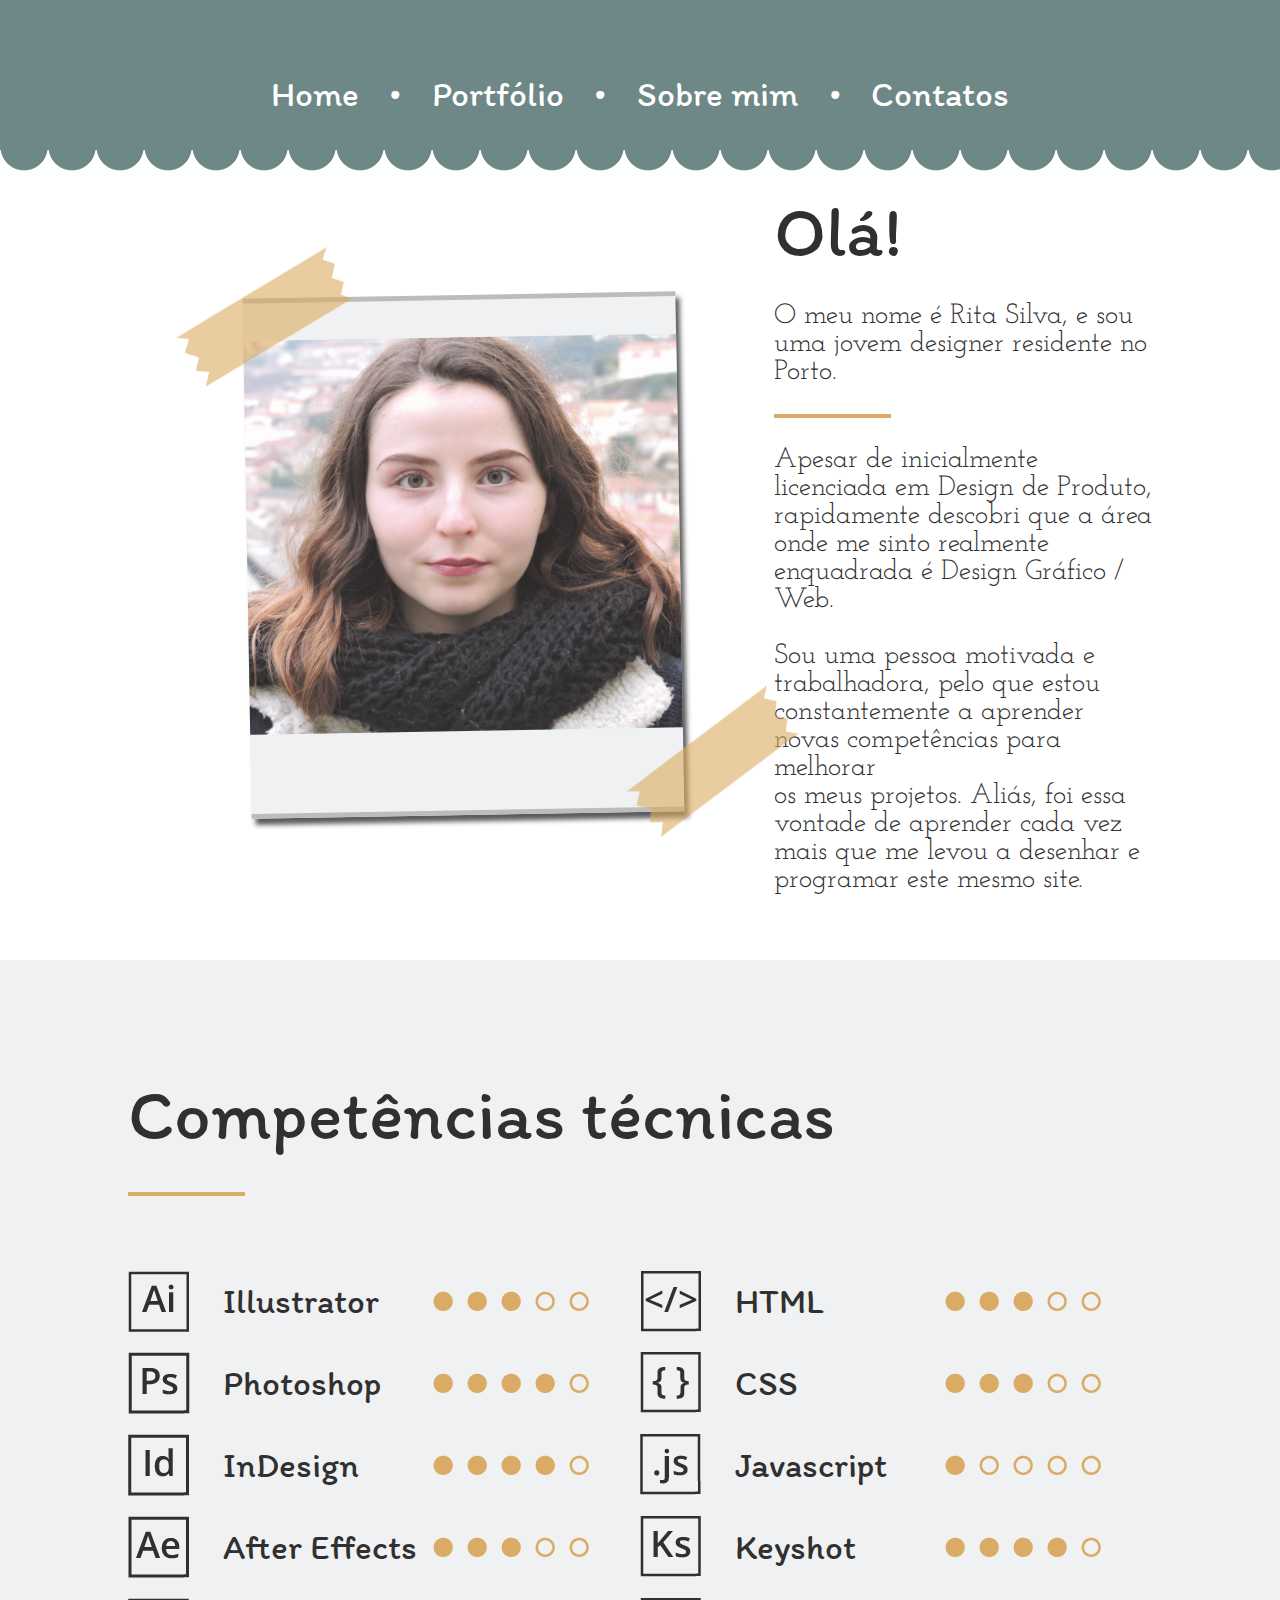
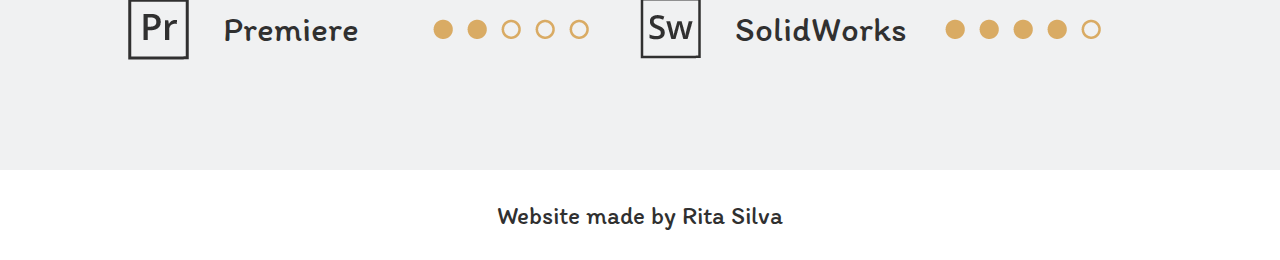
==== about.html @ 4880ac6a "Deploy latest changes" ====
<!DOCTYPE html>
<html>

<head>
	<title>Rita Silva - Sobre mim</title>
	<link rel="stylesheet" type="text/css" href="style.css">
</head>

<body>

	<div class="header">
		<div class="header-wrapper">
			<ul>
				<li><a href="index.html">Home</a></li>
				<li>•</li>
				<li><a href="portfolio.html">Portfólio</a></li>
				<li>•</li>
				<li><a href="about.html">Sobre mim</a></li>
				<li>•</li>
				<li><a href="contacts.html">Contatos</a></li>
			</ul>
		</div>
		<div class="bolas"></div>
	</div>

	<div class="about">
		<div class="about-wrapper">
			<div class="about-group">
				<div class="about-img"><img src="imagens/sobremim-foto.png"></div>
				<div class="about-fita1"><img src="imagens/fita-amarela.png"></div>
				<div class="about-fita2"><img src="imagens/fita-amarela.png"></div>
			</div>
			<div class="about-text">
				<p class="h1">Olá!</p>
				<p>O meu nome é Rita Silva, e sou<br>uma jovem designer residente no Porto.</p>
				<div class="about-sep"></div>
				<p>Apesar de inicialmente licenciada em Design de Produto,<br>rapidamente descobri que a área onde me sinto realmente<br>enquadrada é Design Gráfico / Web.</p>
				<p>Sou uma pessoa motivada e trabalhadora, pelo que estou<br>constantemente a aprender novas competências para melhorar<br>os meus projetos. Aliás, foi essa vontade de aprender cada vez<br>mais que me levou a desenhar e programar este mesmo site.</p>
			</div>
		</div>
	</div>

	<div class="skills">
		<div class="skills-wrapper">
			<p class="h1">Competências técnicas</p>
			<div class="about-sep"></div>
			<div class="skills-grid">
				<div class="individual-grid">
					<img src="imagens/illustrator.png">
					<span>Illustrator</span>
					<img src="imagens/3stars.png">
				</div>
				<div class="individual-grid">
					<img src="imagens/html.png">
					<span>HTML</span>
					<img src="imagens/3stars.png">
				</div>
				<div class="individual-grid">
					<img src="imagens/photoshop.png">
					<span>Photoshop</span>
					<img src="imagens/4stars.png">
				</div>
				<div class="individual-grid">
					<img src="imagens/css.png">
					<span>CSS</span>
					<img src="imagens/3stars.png">
				</div>
				<div class="individual-grid">
					<img src="imagens/indesign.png">
					<span>InDesign</span>
					<img src="imagens/4stars.png">
				</div>
				<div class="individual-grid">
					<img src="imagens/javascript.png">
					<span>Javascript</span>
					<img src="imagens/1star.png">
				</div>
				<div class="individual-grid">
					<img src="imagens/after-effects.png">
					<span>After Effects</span>
					<img src="imagens/3stars.png">
				</div>
				<div class="individual-grid">
					<img src="imagens/keyshot.png">
					<span>Keyshot</span>
					<img src="imagens/4stars.png">
				</div>
				<div class="individual-grid">
					<img src="imagens/premiere.png">
					<span>Premiere</span>
					<img src="imagens/2stars.png">
				</div>
				<div class="individual-grid">
					<img src="imagens/solidworks.png">
					<span>SolidWorks</span>
					<img src="imagens/4stars.png">
				</div>
			</div>
		</div>
	</div>

	<div class="footer footer-about">
		<p>Website made by Rita Silva</p>
	</div>


</body>
</html>
---- style.css ----
@import url('https://fonts.googleapis.com/css2?family=Itim&display=swap');
@import url('https://fonts.googleapis.com/css2?family=Josefin+Slab:wght@400;600;700&display=swap');

body{
	margin: 0;
	padding: 0;
}


/* nav bar*/

div.header{
	box-sizing: border-box;
	margin: 0;
	padding: 0;
	height: 150px;
	/*background-color: lightyellow;*/
	background-color: #6D8886;
	position: sticky;
	top: 0;
	z-index: 1;
}

.header-wrapper{
	box-sizing: border-box;
	margin: 0 auto;
	padding: 0;
	width: 58%;
	height: 100%;
}


.header ul{
	padding: 0;
	margin: 0;
	display: flex;
  	justify-content: space-between;
  	position: relative;
  	top: 73px;

}

.header ul li{
	display: block;
	font-family: 'Itim', cursive;
	color: white;
	font-size: 35px;
}

.header a:link {
	padding: 2px;
	cursor: pointer;
	text-decoration: none;
	color: white;
}

.header a:visited {
	color: white;
}

.header a:hover {
	text-decoration: underline;
	color: white;
}

div.bolas{
	background: url(imagens/bolas.png) repeat;
	height: 48px;
	position: relative;
	top: -27px;
	z-index: 1;
}


/*introdução*/

.intro{
	box-sizing: border-box;
	height: 90vh;
	background-color: #F0F1F2;
}

.etiquetas-wrapper{
	box-sizing: border-box;
	height: 100vh;
	width: 58%;
	position: absolute;
	left: 21%;
}

.etiquetas-wrapper h1{
	font-family: 'Itim', cursive;
	font-weight: normal;
	font-size: 72px;
	color: #303030;
	margin-top: 0;
	margin-bottom: 1px;
}

#container{
	position: relative;
	top: -7vh;
	height: 407px;
	width: 200px;
}

#animate{
	position: absolute;
}

.intro-wrapper{
	box-sizing: border-box;
	padding: 0;
	width: 58%;
	text-align: left;
	position: absolute;
	top: 35vh;
}



/*.intro-wrapper{
	box-sizing: border-box;
	padding: 0;
	width: 58%;
	text-align: left;
	position: absolute;
	top: 30vh;
}*/



/*.intro-wrapper h1{
	font-family: 'Itim', cursive;
	font-weight: normal;
	font-size: 72px;
	color: #303030;
	margin-top: 0;
	margin-bottom: 1px;
}*/

.intro-wrapper p{
	font-family: 'Itim', cursive;
	font-size: 30px;
	color: #303030;
}

.intro-wrapper button{
	display: block;
	font-family: 'Itim', cursive;
	font-weight: normal;
	font-size: 35px;
	color: white;
	background-color: #DBAB61;
	border: none;
	border-radius: 35px;
	padding: 13px 18px;
	margin-top: 70px;
}

#etiqueta1{
	position: absolute;
	right: 49.5%;
	top: -6vh;
	transform: scale(0.8,0.8);

}

#etiqueta2{
	position: absolute;
	right: 38%;
	top: -15.5vh;
	transform: scale(0.8,0.8);
}

#etiqueta3{
	position: absolute;
	right: 18.8%;
	top: -10.5vh;
	transform: scale(0.8,0.8);
}

#etiqueta4{
	position: absolute;
	right: 17%;
	top: -10vh;
	transform: scale(0.8,0.8);
}

#etiqueta5{
	position: absolute;
	right: -0.5%;
	top: -10.5vh;
	transform: scale(0.8,0.8);
}

#etiqueta6{
	position: absolute;
	right: -3.2%;
	top: 14.5vh;
	transform: scale(0.8,0.8);
}


/*categorias*/

.index-categorias{
	height: 75vh;
	background-color: white;
	/*background-image: url("imagens/papel.png")*/
}

.posts{
	display: flex;
    justify-content: center;
    align-items: center;
    margin-top: 170px;
    margin-bottom: 65px;
}

.post1, .post3{
	box-sizing: border-box;
	background-color: #F0F1F2;
	width: 440px; 
	height: 430px;
	border-top: 6px solid #BCBCBC;
	border-bottom: 6px solid #BCBCBC;
	box-shadow: 5px 8px 6px rgba(0, 0, 0, 0.65);
}

.post1{
	transform: rotate(-1deg) scale(0.85);
}

.post3{
	transform: rotate(1deg) scale(0.85);
}

.post2{
	box-sizing: border-box;
	background-color: #F0F1F2;
	margin-left: -15px;
	margin-right: -15px;
	width: 503px; 
	height: 482px;
	border-top: 6px solid #BCBCBC;
	border-bottom: 6px solid #BCBCBC;
	box-shadow: 5px 8px 6px rgba(0, 0, 0, 0.65);
	transform: scale(0.85);
}

.post-img{
	display: flex;
	justify-content: center;
	margin-top: 52px;
	height: 307px;
	opacity: 85%;
}

.post-img-alt{
	display: flex;
	justify-content: center;
	margin-top: 52px;
	height: 361px;
	opacity: 100%;
}

.post-img img{
	object-fit: contain;
}

.post-img-alt img{
	object-fit: contain;
}

.posts-categorias{
	font-family: 'Itim', cursive;
	font-size: 40px;
	color: #666666;
	display: flex;
	justify-content: center;
	margin-top: 10px;
}

.posts-categorias-alt{
	font-family: 'Itim', cursive;
	font-size: 43px;
	color: #666666;
	display: flex;
	justify-content: center;
	margin-top: 10px;
}

.post1-fita{
	margin-left: 25%;
	margin-bottom: -79px;
	opacity: 60%;
	transform: translateY(-42px);
}

.post2-fita{
	margin-left: 30%;
	margin-bottom: -88px;
	opacity: 50%;
	transform: translateY(-50px);
}

.post3-fita{
	margin-left: 25%;
	margin-bottom: -88px;
	opacity: 60%;
	transform: translateY(-50px);
}


.p-categorias{
	font-family: 'Itim', cursive;
	font-size: 30px;
	color: #303030;
	display: flex;
    justify-content: center;
}

.p-link{
	color: #DBAB61;

}

.footer{
	background-color: #F0F1F2;

}

.footer p{
	font-family: 'Itim', cursive;
	font-size: 25px;
	color: #303030;
	display: flex;
    justify-content: center;
    padding: 30px;
    margin: 0;
}



/*ABOUT PAGE */

.about{
	height: 90vh;
	display: flex;
	justify-content: center;
}

.about-wrapper{
	box-sizing: border-box;
	width: 80%;
	display: flex;
	align-items: center;
}

.about-group{
	box-sizing: border-box;
	background-color: #F0F1F2;
	width: 620px; 
	height: 650px;
	border-top: 6px solid #BCBCBC;
	border-bottom: 6px solid #BCBCBC;
	box-shadow: 5px 8px 6px rgba(0, 0, 0, 0.65);
	margin-right: 40px;
	margin-left: 65px;
	transform: rotate(-1deg) scale(0.8);
}

.about-img{
	display: flex;
	justify-content: center;
	margin-top: 47px;
	height: 492px;
	opacity: 85%;
}

.about-img img{
	object-fit: contain;
}

.about-text{
	color: #303030;
}

.about-text p{
	font-family: 'Josefin Slab', serif;
	font-size: 28px;
}

.about-text .h1{
	font-family: 'Itim', cursive;
	font-size: 72px;
	margin: 0;
}

.about-fita1{
	opacity: 60%;
	transform: translateX(-102px) translateY(-638px) rotate(-30deg);
}

.about-fita2{
	opacity: 60%;
	transform: translateX(439px) translateY(-163px) rotate(-36deg);
}

.about-sep{
	width: 117px;
	height: 4px;
	background-color: #DAAB62;
}

.skills .about-sep{
	margin-top: 35px;
	margin-bottom: 75px;
}

.skills{
	height: 90vh;
	background-color: #F0F1F2;
	display: flex;
	justify-content: center;
	align-items: center;
	font-family: 'Itim', cursive;
	font-size: 35px;
	color: #303030;
}

.skills-wrapper{
	box-sizing: border-box;
	width: 80%;
}

.h1{
	font-family: 'Itim', cursive;
	font-size: 72px;
	margin: 0;
}

.skills-grid{
	display: grid;
	grid-template-columns: auto auto;
	grid-row-gap: 20px ;
}

.individual-grid{
	display: grid;
	grid-template-columns: 80px 195px 156px;
	align-items: center;
	grid-column-gap: 15px;
}

.footer-about{
	background-color: white;
}




/* PORTFOLIO PAGE*/

.description{
	height: 50vh;
	display: flex;
	align-items: center;
	justify-content: center;
}

.description-wrapper{
	box-sizing: border-box;
	width: 80%;
	text-align: center;
}

.description-wrapper .about-sep{
	margin: 0 auto;
}

.projects{
	display: flex;
	justify-content: center;
	align-items: center;
}

.projects-wrapper{
	box-sizing: border-box;
	width: 58%;
	margin-bottom: 80px;
}

.projects-grid{
	display: grid;
	grid-template-columns: auto auto auto;
	grid-row-gap: 20px ;
	grid-column-gap: 20px;
}


/* POPUP */

.popup-group{
	position: sticky;
	bottom: 0;
	z-index: 2;
	height: 100vh;
}

.popup{
	display: flex;
	position: sticky;
	width: 100%;
	z-index: 2;
	background-color: rgba(0,0,0,.7);
	height: 100vh;
	justify-content: center;
	align-items: center;
}

.popup .content{
	position: absolute;
	top: 0;
	width: 80%;
	background-color: white;
	margin-top: 4%;
	margin-bottom: 4%;
	overflow: auto;
}

.projeto img{
	width: 100%;
}

.projeto p{
	text-align: center;
	font-family: 'Josefin Slab', serif;
	font-size: 20px;
	color: #303030;
	margin: 50px;
}

.projeto .video{
	display: flex;
	justify-content: center;
	align-items: center;
	margin: 50px;
}



/* CONTACTS PAGE */

.contacts-group{
	height: 61vh;
	background-color: white;
	/*background-image: url("imagens/papel.png")*/
}

.contacts{
	display: flex;
    justify-content: center;
    align-items: center;
    margin-top: 138px;
    margin-bottom: 65px;
}

.contact1, .contact3{
	box-sizing: border-box;
	background-color: #F0F1F2;
	width: 440px; 
	height: 430px;
	border-top: 6px solid #BCBCBC;
	border-bottom: 6px solid #BCBCBC;
	box-shadow: 5px 8px 6px rgba(0, 0, 0, 0.65);
	background-image: url("imagens/note.png");
}

.contact1{
	transform: rotate(-1deg) scale(0.85);
}

.contact3{
	transform: rotate(1deg) scale(0.85);
}

.contact2{
	box-sizing: border-box;
	background-color: #F0F1F2;
	margin-left: -15px;
	margin-right: -15px;
	width: 503px; 
	height: 482px;
	border-top: 6px solid #BCBCBC;
	border-bottom: 6px solid #BCBCBC;
	box-shadow: 5px 8px 6px rgba(0, 0, 0, 0.65);
	transform: scale(0.85);
	background-image: url("imagens/note.png");
}

.contacts-header{
	font-family: 'Itim', cursive;
	font-size: 40px;
	color: #666666;
	display: flex;
	justify-content: center;
	margin-top: 99px;
	margin-left: 20px;
}

.contacts-text{
	font-family: 'Josefin Slab', serif;
	font-size: 35px;
	color: #666666;
	display: flex;
	justify-content: center;
	margin-top: 66px;
	text-align: center;
	margin-left: 20px;
}

/*.contacts-header-alt{
	font-family: 'Itim', cursive;
	font-size: 43px;
	color: #666666;
	display: flex;
	justify-content: center;
	margin-top: 10px;
}*/

.contact1-fita{
	margin-left: 25%;
	margin-bottom: -87px;
	opacity: 60%;
	transform: translateY(-42px);
}

.contact2-fita{
	margin-left: 30%;
	margin-bottom: -88px;
	opacity: 50%;
	transform: translateY(-50px);
}

.contact3-fita{
	margin-left: 25%;
	margin-bottom: -88px;
	opacity: 60%;
	transform: translateY(-50px);
}



/* SCROLLING */

.stop-scrolling{
	/*height: 100%;*/
	overflow: hidden;
}

.start-scrolling{
	overflow: auto;
}






a:link{
	text-decoration: none;
}

a:hover{
	text-decoration: underline;
}

button:focus{
	outline: 0;
	/*background-color: #6D8886;*/
}

button:hover{
	background-color: #6D8886;
}
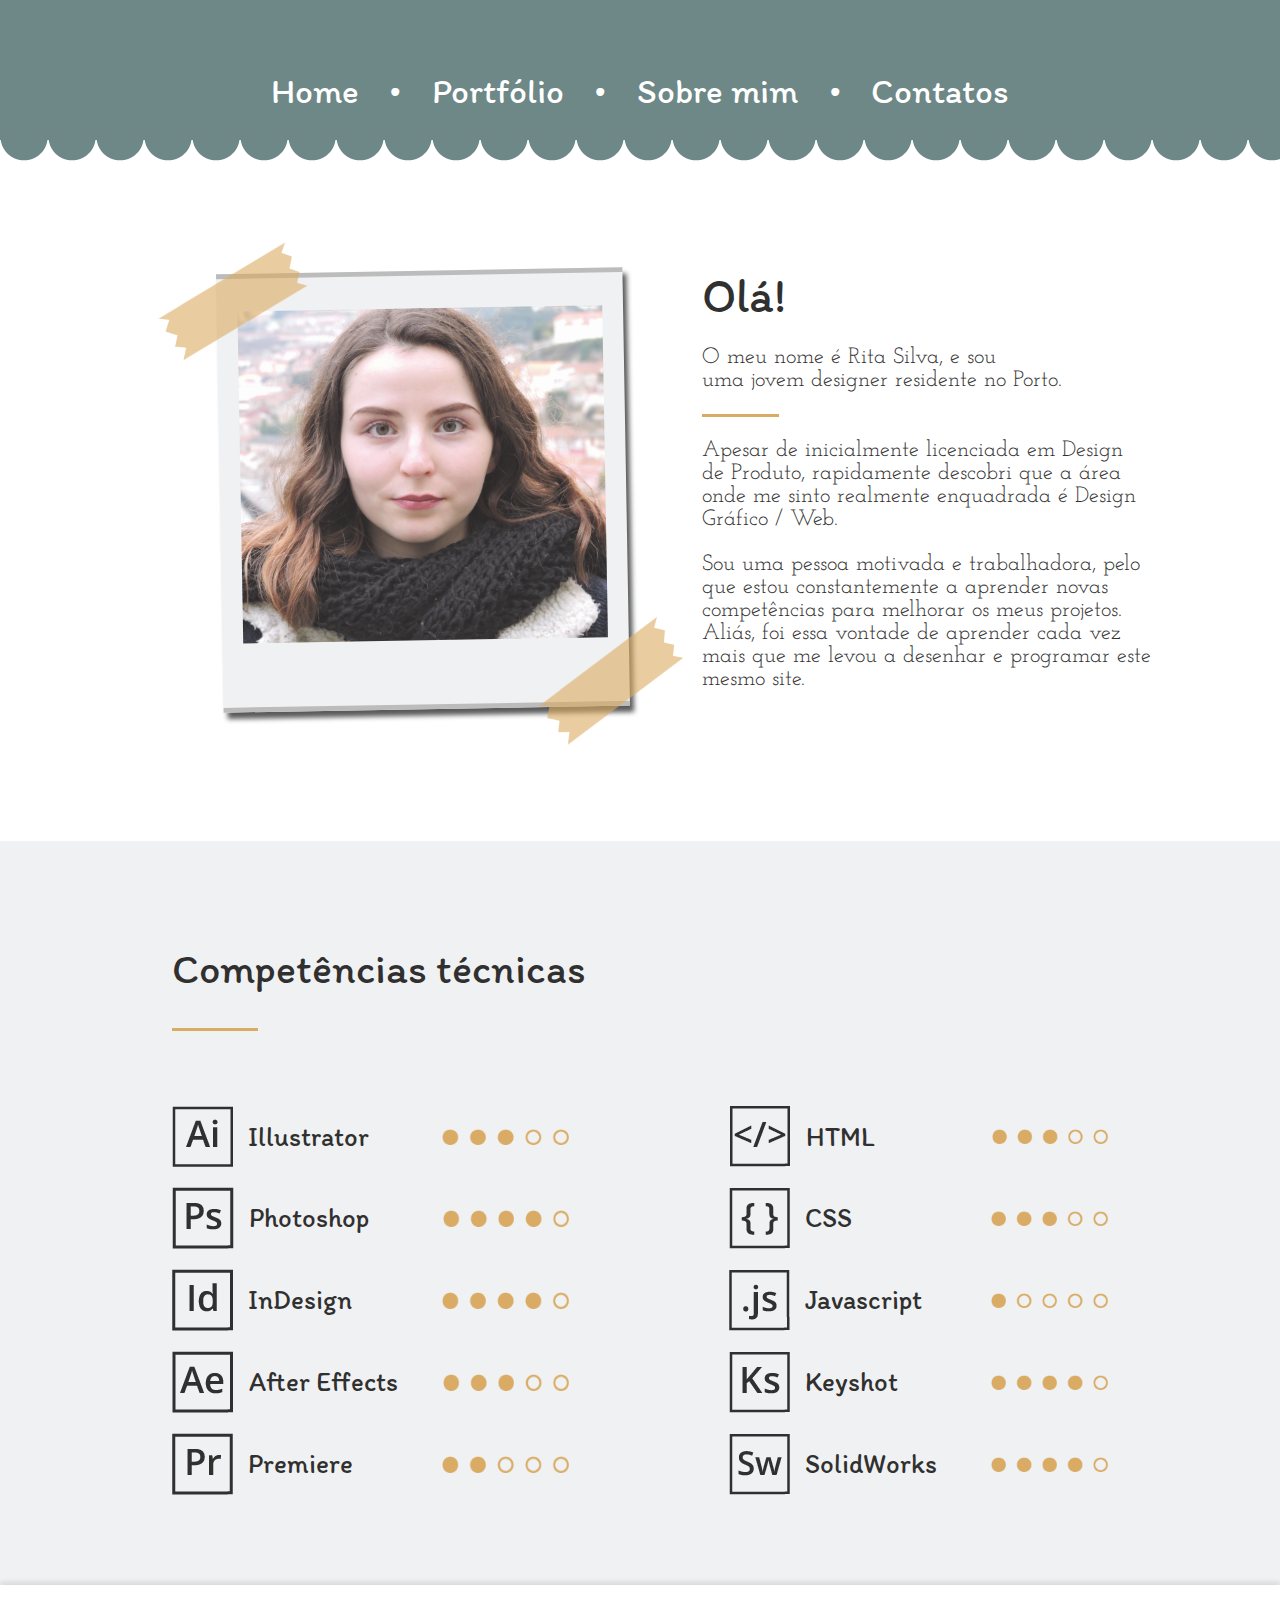
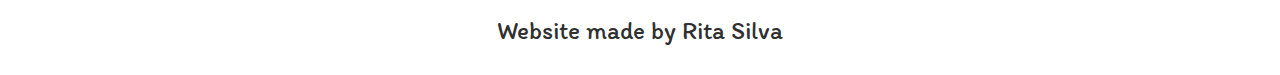
==== commit dedc730c: "Deploy latest version" ====
--- a/about.html
+++ b/about.html
@@ -34,8 +34,8 @@
 				<p class="h1">Olá!</p>
 				<p>O meu nome é Rita Silva, e sou<br>uma jovem designer residente no Porto.</p>
 				<div class="about-sep"></div>
-				<p>Apesar de inicialmente licenciada em Design de Produto,<br>rapidamente descobri que a área onde me sinto realmente<br>enquadrada é Design Gráfico / Web.</p>
-				<p>Sou uma pessoa motivada e trabalhadora, pelo que estou<br>constantemente a aprender novas competências para melhorar<br>os meus projetos. Aliás, foi essa vontade de aprender cada vez<br>mais que me levou a desenhar e programar este mesmo site.</p>
+				<p>Apesar de inicialmente licenciada em Design de Produto, rapidamente descobri que a área onde me sinto realmente enquadrada é Design Gráfico / Web.</p>
+				<p>Sou uma pessoa motivada e trabalhadora, pelo que estou constantemente a aprender novas competências para melhorar os meus projetos. Aliás, foi essa vontade de aprender cada vez mais que me levou a desenhar e programar este mesmo site.</p>
 			</div>
 		</div>
 	</div>
@@ -43,7 +43,7 @@
 	<div class="skills">
 		<div class="skills-wrapper">
 			<p class="h1">Competências técnicas</p>
-			<div class="about-sep"></div>
+			<div class="skills-sep"></div>
 			<div class="skills-grid">
 				<div class="individual-grid">
 					<img src="imagens/illustrator.png">
--- a/style.css
+++ b/style.css
@@ -13,7 +13,7 @@
 	box-sizing: border-box;
 	margin: 0;
 	padding: 0;
-	height: 150px;
+	height: 15.5vh;
 	/*background-color: lightyellow;*/
 	background-color: #6D8886;
 	position: sticky;
@@ -36,7 +36,8 @@
 	display: flex;
   	justify-content: space-between;
   	position: relative;
-  	top: 73px;
+  	top: 50%;
+  	z-index: 2;
 
 }
 
@@ -82,7 +83,7 @@
 
 .etiquetas-wrapper{
 	box-sizing: border-box;
-	height: 100vh;
+	height: 90vh;
 	width: 58%;
 	position: absolute;
 	left: 21%;
@@ -205,8 +206,11 @@
 /*categorias*/
 
 .index-categorias{
-	height: 75vh;
+	box-sizing: border-box;
+	/*height: 90vh;*/
 	background-color: white;
+	padding-top: 9%;
+	padding-bottom: 5%;
 	/*background-image: url("imagens/papel.png")*/
 }
 
@@ -214,7 +218,6 @@
 	display: flex;
     justify-content: center;
     align-items: center;
-    margin-top: 170px;
     margin-bottom: 65px;
 }
 
@@ -225,7 +228,7 @@
 	height: 430px;
 	border-top: 6px solid #BCBCBC;
 	border-bottom: 6px solid #BCBCBC;
-	box-shadow: 5px 8px 6px rgba(0, 0, 0, 0.65);
+	box-shadow: 5px 8px 6px rgba(0, 0, 0, 0.55);
 }
 
 .post1{
@@ -245,7 +248,7 @@
 	height: 482px;
 	border-top: 6px solid #BCBCBC;
 	border-bottom: 6px solid #BCBCBC;
-	box-shadow: 5px 8px 6px rgba(0, 0, 0, 0.65);
+	box-shadow: 5px 8px 6px rgba(0, 0, 0, 0.55);
 	transform: scale(0.85);
 }
 
@@ -328,6 +331,7 @@
 
 .footer{
 	background-color: #F0F1F2;
+	box-shadow: 0 -3px 5px rgba(0, 0, 0, 0.20);
 
 }
 
@@ -346,7 +350,8 @@
 /*ABOUT PAGE */
 
 .about{
-	height: 90vh;
+	padding-top: 6%;
+	padding-bottom: 6%;
 	display: flex;
 	justify-content: center;
 }
@@ -361,102 +366,161 @@
 .about-group{
 	box-sizing: border-box;
 	background-color: #F0F1F2;
-	width: 620px; 
-	height: 650px;
 	border-top: 6px solid #BCBCBC;
 	border-bottom: 6px solid #BCBCBC;
 	box-shadow: 5px 8px 6px rgba(0, 0, 0, 0.65);
-	margin-right: 40px;
-	margin-left: 65px;
+	margin-right: 2.5%;
+	margin-left: 4%;
 	transform: rotate(-1deg) scale(0.8);
+	padding-right: 2.5%;
+	padding-left: 2.5%;
 }
 
 .about-img{
 	display: flex;
 	justify-content: center;
-	margin-top: 47px;
-	height: 492px;
+	margin-top: 9%;
+	margin-bottom: -11%;
 	opacity: 85%;
 }
 
 .about-img img{
 	object-fit: contain;
+	width: 100%;
+	height: auto;
 }
 
 .about-text{
 	color: #303030;
+	width: 52%;
 }
 
 .about-text p{
 	font-family: 'Josefin Slab', serif;
+	/*font-size: 28px;*/
+	font-size: calc(14px + (25 - 14) * ((100vw - 300px) / (1600 - 300)));
+}
+
+/*.about-text p{
+	font-family: 'Josefin Slab', serif;
 	font-size: 28px;
-}
+	font-size: calc([minimum size] + ([maximum size] - [minimum size]) * ((100vw - [minimum viewport width]) / ([maximum viewport width] - [minimum viewport width])));
+	font-size: calc(14px + (25 - 14) * ((100vw - 300px) / (1600 - 300)));
+	line-height: calc(1.3em + (1.5 - 1.2) * ((100vw - 300px)/(1600 - 300)));	
+	font-size: 1.45vw;
+}*/
 
 .about-text .h1{
+	font-family: 'Itim', cursive;
+	/*font-size: 72px;*/
+	font-size: 3.7vw;
+	margin: 0;
+}
+
+.about-fita1{
+	opacity: 60%;
+	transform: translateX(-25%) translateY(-736%) rotate(-30deg);
+}
+
+.about-fita2{
+	opacity: 60%;
+	transform: translateX(75%) translateY(-109%) rotate(-36deg);
+}
+
+.about-fita1 img{
+	object-fit: contain;
+	width: 40.8%;
+	height: auto;
+}
+
+.about-fita2 img{
+	object-fit: contain;
+	width: 40.8%;
+	height: auto;
+}
+
+.about-sep{
+	width: 6vw;
+	height: 0.209vw;
+	background-color: #DAAB62;
+}
+
+.skills{
+	/*height: 90vh;*/
+	padding-top: 8%;
+	padding-bottom: 7%;
+	background-color: #F0F1F2;
+	display: flex;
+	justify-content: center;
+	align-items: center;
+	font-family: 'Itim', cursive;
+	font-size: 35px;
+	color: #303030;
+}
+
+.skills-wrapper{
+	box-sizing: border-box;
+	/*width: 65%;*/
+}
+
+.skills-wrapper .h1{
+	font-family: 'Itim', cursive;
+	/*font-size: 60px;*/
+	font-size: calc(14px + (51 - 14) * ((100vw - 300px) / (1600 - 300)));
+	margin: 0;
+}
+
+.h1{
 	font-family: 'Itim', cursive;
 	font-size: 72px;
 	margin: 0;
 }
 
-.about-fita1{
-	opacity: 60%;
-	transform: translateX(-102px) translateY(-638px) rotate(-30deg);
-}
-
-.about-fita2{
-	opacity: 60%;
-	transform: translateX(439px) translateY(-163px) rotate(-36deg);
-}
-
-.about-sep{
-	width: 117px;
-	height: 4px;
+.skills-sep{
+	width: 6.7vw;
+	height: 0.261vw;
 	background-color: #DAAB62;
-}
-
-.skills .about-sep{
 	margin-top: 35px;
 	margin-bottom: 75px;
-}
-
-.skills{
-	height: 90vh;
-	background-color: #F0F1F2;
-	display: flex;
-	justify-content: center;
-	align-items: center;
-	font-family: 'Itim', cursive;
-	font-size: 35px;
-	color: #303030;
-}
-
-.skills-wrapper{
-	box-sizing: border-box;
-	width: 80%;
-}
-
-.h1{
-	font-family: 'Itim', cursive;
-	font-size: 72px;
-	margin: 0;
 }
 
 .skills-grid{
 	display: grid;
 	grid-template-columns: auto auto;
-	grid-row-gap: 20px ;
+	grid-row-gap: 20px;
+	/*grid-column-gap: 240px;*/
+	grid-column-gap: 12.5vw;
 }
 
 .individual-grid{
 	display: grid;
-	grid-template-columns: 80px 195px 156px;
+	/*grid-template-columns: 80px 195px 156px;*/
+	grid-template-columns: auto 45% auto;
 	align-items: center;
 	grid-column-gap: 15px;
 }
 
+.individual-grid img{
+	object-fit: contain;
+	width: 100%;
+	height: auto;
+}
+
+.individual-grid span{
+	object-fit: contain;
+	width: 100%;
+	height: auto;
+	font-size: calc(14px + (31 - 14) * ((100vw - 300px) / (1600 - 300)));
+}
+
 .footer-about{
 	background-color: white;
-}
+	box-shadow: 0 -3px 5px rgba(0, 0, 0, 0.10);
+}
+
+/*.individual-grid img{
+	transform: scale(0.95);
+}*/
 
 
 
@@ -488,7 +552,7 @@
 
 .projects-wrapper{
 	box-sizing: border-box;
-	width: 58%;
+	/*width: 59%;*/
 	margin-bottom: 80px;
 }
 
@@ -554,7 +618,11 @@
 /* CONTACTS PAGE */
 
 .contacts-group{
-	height: 61vh;
+	/*height: 65vh;*/
+	display: flex;
+	justify-content: center;
+	padding-top: 10%;
+	padding-bottom: 8%;
 	background-color: white;
 	/*background-image: url("imagens/papel.png")*/
 }
@@ -563,8 +631,9 @@
 	display: flex;
     justify-content: center;
     align-items: center;
-    margin-top: 138px;
-    margin-bottom: 65px;
+    width: 80%;
+    /*margin-top: 190px;
+    margin-bottom: 65px;*/
 }
 
 .contact1, .contact3{
@@ -574,8 +643,9 @@
 	height: 430px;
 	border-top: 6px solid #BCBCBC;
 	border-bottom: 6px solid #BCBCBC;
-	box-shadow: 5px 8px 6px rgba(0, 0, 0, 0.65);
+	box-shadow: 5px 8px 6px rgba(0, 0, 0, 0.55);
 	background-image: url("imagens/note.png");
+	padding-bottom: 10%;
 }
 
 .contact1{
@@ -595,9 +665,10 @@
 	height: 482px;
 	border-top: 6px solid #BCBCBC;
 	border-bottom: 6px solid #BCBCBC;
-	box-shadow: 5px 8px 6px rgba(0, 0, 0, 0.65);
+	box-shadow: 5px 8px 6px rgba(0, 0, 0, 0.55);
 	transform: scale(0.85);
 	background-image: url("imagens/note.png");
+	padding-bottom: 14%;
 }
 
 .contacts-header{
@@ -638,7 +709,7 @@
 }
 
 .contact2-fita{
-	margin-left: 30%;
+	margin-left: 28%;
 	margin-bottom: -88px;
 	opacity: 50%;
 	transform: translateY(-50px);
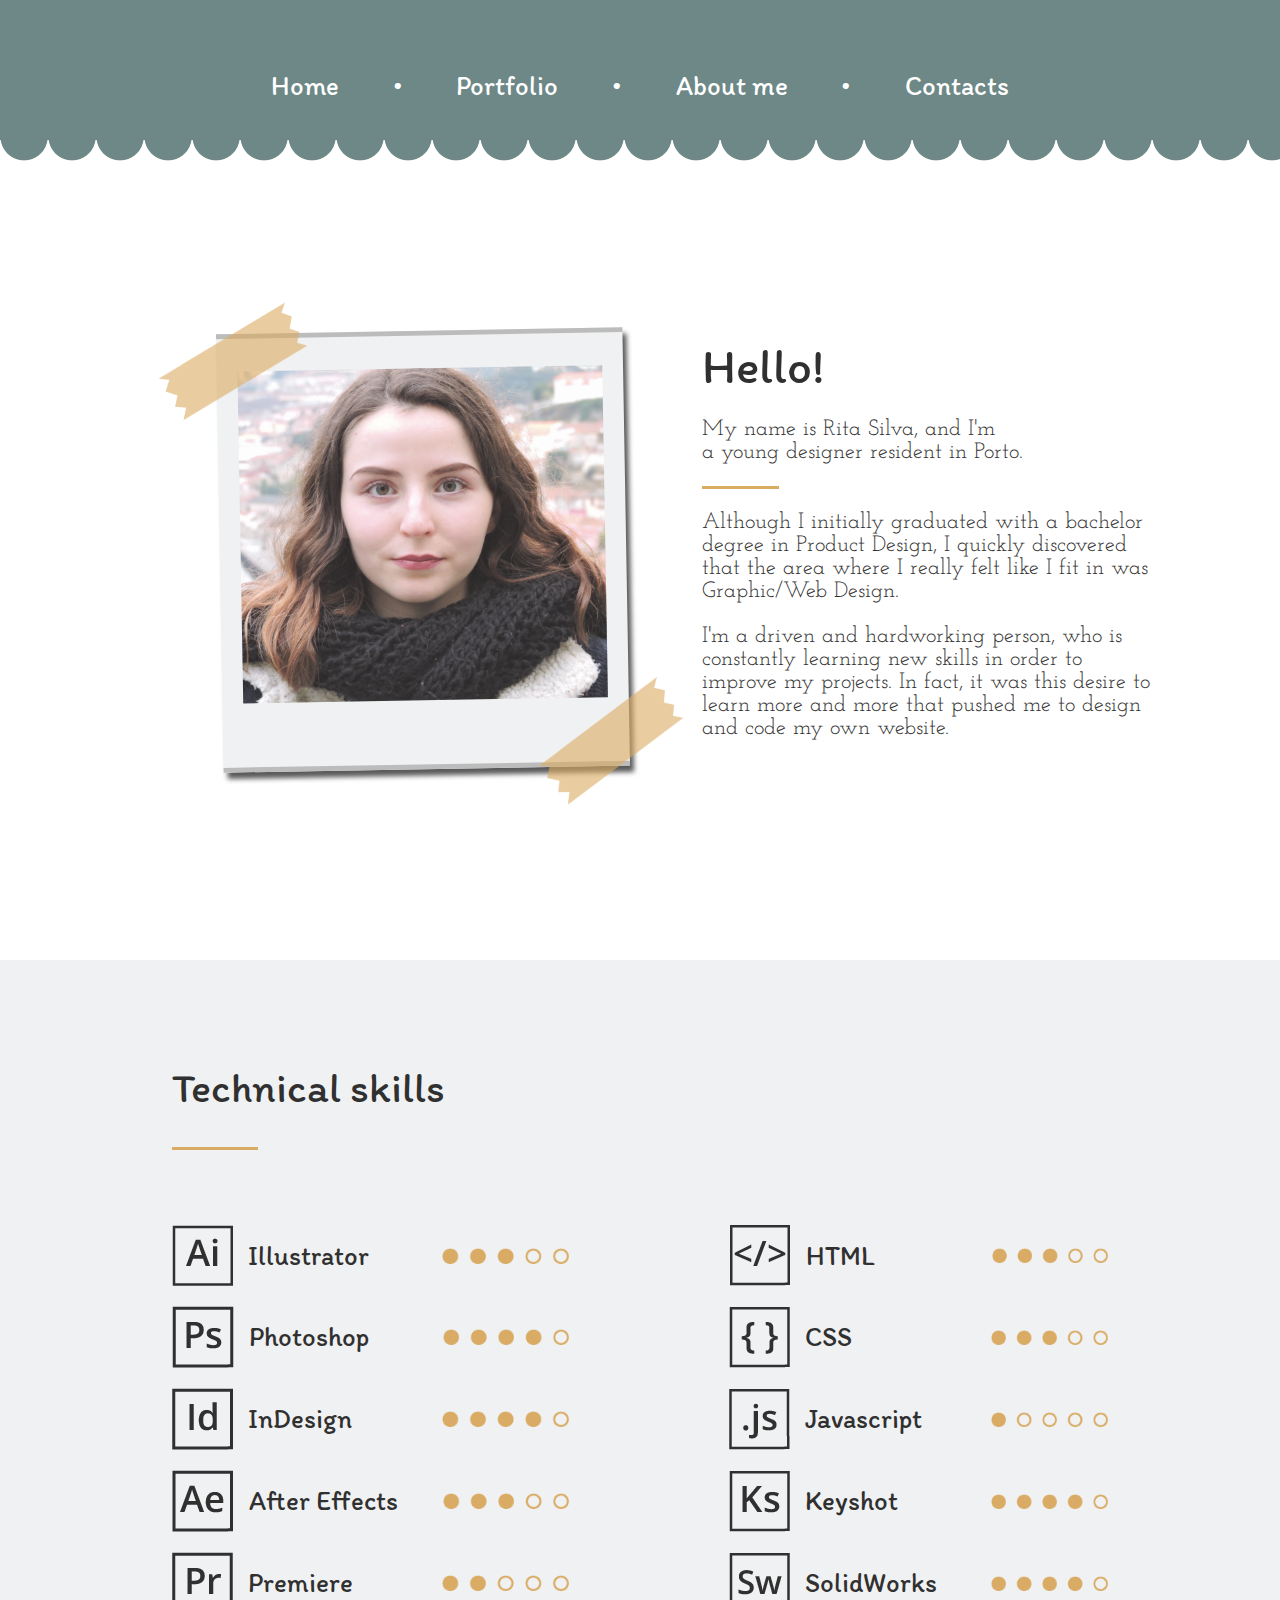
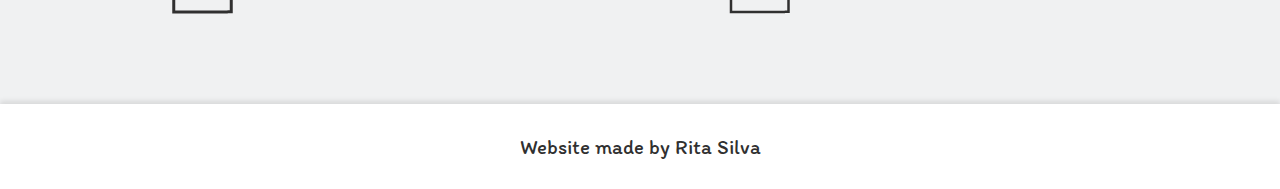
==== commit 833afe67: "Deploy latest changes" ====
--- a/about.html
+++ b/about.html
@@ -2,7 +2,7 @@
 <html>
 
 <head>
-	<title>Rita Silva - Sobre mim</title>
+	<title>Rita Silva - About Me</title>
 	<link rel="stylesheet" type="text/css" href="style.css">
 </head>
 
@@ -13,11 +13,11 @@
 			<ul>
 				<li><a href="index.html">Home</a></li>
 				<li>•</li>
-				<li><a href="portfolio.html">Portfólio</a></li>
+				<li><a href="portfolio.html">Portfolio</a></li>
 				<li>•</li>
-				<li><a href="about.html">Sobre mim</a></li>
+				<li><a href="about.html">About me</a></li>
 				<li>•</li>
-				<li><a href="contacts.html">Contatos</a></li>
+				<li><a href="contacts.html">Contacts</a></li>
 			</ul>
 		</div>
 		<div class="bolas"></div>
@@ -31,18 +31,18 @@
 				<div class="about-fita2"><img src="imagens/fita-amarela.png"></div>
 			</div>
 			<div class="about-text">
-				<p class="h1">Olá!</p>
-				<p>O meu nome é Rita Silva, e sou<br>uma jovem designer residente no Porto.</p>
+				<p class="h1">Hello!</p>
+				<p>My name is Rita Silva, and I'm<br>a young designer resident in Porto.</p>
 				<div class="about-sep"></div>
-				<p>Apesar de inicialmente licenciada em Design de Produto, rapidamente descobri que a área onde me sinto realmente enquadrada é Design Gráfico / Web.</p>
-				<p>Sou uma pessoa motivada e trabalhadora, pelo que estou constantemente a aprender novas competências para melhorar os meus projetos. Aliás, foi essa vontade de aprender cada vez mais que me levou a desenhar e programar este mesmo site.</p>
+				<p>Although I initially graduated with a bachelor degree in Product Design, I quickly discovered that the area where I really felt like I fit in was Graphic/Web Design.</p>
+				<p>I'm a driven and hardworking person, who is constantly learning new skills in order to improve my projects. In fact, it was this desire to learn more and more that pushed me to design and code my own website.</p>
 			</div>
 		</div>
 	</div>
 
 	<div class="skills">
 		<div class="skills-wrapper">
-			<p class="h1">Competências técnicas</p>
+			<p class="h1">Technical skills</p>
 			<div class="skills-sep"></div>
 			<div class="skills-grid">
 				<div class="individual-grid">
--- a/style.css
+++ b/style.css
@@ -1,5 +1,6 @@
 @import url('https://fonts.googleapis.com/css2?family=Itim&display=swap');
 @import url('https://fonts.googleapis.com/css2?family=Josefin+Slab:wght@400;600;700&display=swap');
+@import url('https://fonts.googleapis.com/css2?family=Open+Sans&display=swap');
 
 body{
 	margin: 0;
@@ -45,7 +46,8 @@
 	display: block;
 	font-family: 'Itim', cursive;
 	color: white;
-	font-size: 35px;
+	/*font-size: 35px;*/
+	font-size: calc(14px + (30.9 - 14) * ((100vw - 300px) / (1600 - 300)));
 }
 
 .header a:link {
@@ -81,6 +83,19 @@
 	background-color: #F0F1F2;
 }
 
+.intro .arrow{
+	position: absolute;
+	right: 2%;
+	bottom: 4%;
+	height: 5vh;
+}
+
+.arrow img{
+	object-fit: contain;
+	height: 100%;
+	width: auto;
+}
+
 .etiquetas-wrapper{
 	box-sizing: border-box;
 	height: 90vh;
@@ -89,25 +104,45 @@
 	left: 21%;
 }
 
+
+
 .etiquetas-wrapper h1{
 	font-family: 'Itim', cursive;
 	font-weight: normal;
-	font-size: 72px;
+	font-size: calc(14px + (60.5 - 14) * ((100vw - 300px) / (1600 - 300)));
+	color: #303030;
+	margin: 0;
+}
+
+/* ANIMAÇÃO OLÁ*/
+
+/*#ola {
+	animation-name: ola;
+	animation-duration: 1s;
+	animation-timing-function: ease-in;
+	animation-fill-mode: forwards;
+	position: absolute;
+	top: -45vh;
+}
+
+@keyframes ola {
+	0% {top:-45vh;}
+	70% {top:-7.2vh;}
+	80% {top:-7.8vh;}
+	100%{top:-7.5vh;}
+}*/
+
+
+/*.etiquetas-wrapper h1{
+	font-family: 'Itim', cursive;
+	font-weight: normal;
+	font-size: calc(14px + (60.5 - 14) * ((100vw - 300px) / (1600 - 300)));
 	color: #303030;
 	margin-top: 0;
 	margin-bottom: 1px;
-}
-
-#container{
-	position: relative;
-	top: -7vh;
-	height: 407px;
-	width: 200px;
-}
-
-#animate{
-	position: absolute;
-}
+}*/
+
+
 
 .intro-wrapper{
 	box-sizing: border-box;
@@ -115,8 +150,19 @@
 	width: 58%;
 	text-align: left;
 	position: absolute;
-	top: 35vh;
-}
+	top: 27.5vh;
+	padding-top: 3vh;
+	animation-name: fadein;
+	animation-duration: 2s;
+	animation-delay: 0.5s;
+	animation-fill-mode: both;
+}
+
+@keyframes fadein {
+	from {opacity: 0; padding-top: 3vh;}
+	to {opacity: 1; padding-top: 0;}
+}
+
 
 
 
@@ -142,64 +188,99 @@
 
 .intro-wrapper p{
 	font-family: 'Itim', cursive;
-	font-size: 30px;
+	font-size: calc(14px + (26.9 - 14) * ((100vw - 300px) / (1600 - 300)));
 	color: #303030;
+	margin-top: 17px;
 }
 
 .intro-wrapper button{
 	display: block;
 	font-family: 'Itim', cursive;
 	font-weight: normal;
-	font-size: 35px;
+	font-size: calc(14px + (26.9 - 14) * ((100vw - 300px) / (1600 - 300)));
 	color: white;
 	background-color: #DBAB61;
 	border: none;
 	border-radius: 35px;
-	padding: 13px 18px;
-	margin-top: 70px;
+	/*padding: 13px 18px;*/
+	padding: 2% 3%;
+	margin-top: 10.5%;
+	cursor: pointer;
+	transition: 0.3s;
+}
+
+.etiquetas-wrapper img{
+	object-fit: contain;
+	height: auto;
 }
 
 #etiqueta1{
 	position: absolute;
-	right: 49.5%;
-	top: -6vh;
-	transform: scale(0.8,0.8);
-
-}
+	right: 50.3%;
+	top: -2vh;
+	width: 8.5%;
+}
+
+
+
+.etiquetas-reverse:hover{
+	animation-name: rotate;
+	animation-duration: 2s;
+	animation-iteration-count: 1;
+	animation-timing-function: ease;
+	animation-direction: reverse;
+}
+
+.etiquetas:hover{
+	animation-name: rotate;
+	animation-duration: 2s;
+	animation-iteration-count: 1;
+	animation-timing-function: ease;
+}
+
+@keyframes rotate{
+	0% {transform: rotate(0); transform-origin: top center;}
+	25% {transform: rotate(3deg); transform-origin: top center;}
+	75% {transform: rotate(-3deg); transform-origin: top center;}
+	100% {transform: rotate(0deg); transform-origin: top center;}
+}
+
+
+
 
 #etiqueta2{
 	position: absolute;
-	right: 38%;
-	top: -15.5vh;
-	transform: scale(0.8,0.8);
+	right: 39.2%;
+	top: -11.5vh;
+	width: 10%;
 }
 
 #etiqueta3{
 	position: absolute;
-	right: 18.8%;
-	top: -10.5vh;
-	transform: scale(0.8,0.8);
+	right: 21.3%;
+	top: -0.5vh;
+	width: 19%;
 }
 
 #etiqueta4{
 	position: absolute;
-	right: 17%;
-	top: -10vh;
-	transform: scale(0.8,0.8);
+	right: 18.5%;
+	top: -3.5vh;
+	width: 11.5%;
 }
 
 #etiqueta5{
 	position: absolute;
-	right: -0.5%;
-	top: -10.5vh;
-	transform: scale(0.8,0.8);
+	right: 0.6%;
+	top: -6.5vh;
+	width: 8.6%;
 }
 
 #etiqueta6{
 	position: absolute;
-	right: -3.2%;
-	top: 14.5vh;
-	transform: scale(0.8,0.8);
+	right: -1.6%;
+	top: 18vh;
+	width: 13%;
 }
 
 
@@ -207,6 +288,8 @@
 
 .index-categorias{
 	box-sizing: border-box;
+	display: flex;
+	justify-content: center;
 	/*height: 90vh;*/
 	background-color: white;
 	padding-top: 9%;
@@ -214,6 +297,10 @@
 	/*background-image: url("imagens/papel.png")*/
 }
 
+.posts-text{
+	/*width: 80%;*/
+}
+
 .posts{
 	display: flex;
     justify-content: center;
@@ -224,11 +311,15 @@
 .post1, .post3{
 	box-sizing: border-box;
 	background-color: #F0F1F2;
-	width: 440px; 
-	height: 430px;
+	/*width: 440px; 
+	height: 430px;*/
+	padding-bottom: 0.5%;
+	padding-left: 1.5%;
+	padding-right: 1.5%;
 	border-top: 6px solid #BCBCBC;
 	border-bottom: 6px solid #BCBCBC;
 	box-shadow: 5px 8px 6px rgba(0, 0, 0, 0.55);
+	cursor: pointer;
 }
 
 .post1{
@@ -242,43 +333,52 @@
 .post2{
 	box-sizing: border-box;
 	background-color: #F0F1F2;
-	margin-left: -15px;
-	margin-right: -15px;
-	width: 503px; 
-	height: 482px;
+	margin-left: -1%;
+	margin-right: -1%;
+	/*width: 503px; 
+	height: 482px;*/
+	padding-bottom: 0.5%;
+	padding-left: 1.5%;
+	padding-right: 1.5%;
 	border-top: 6px solid #BCBCBC;
 	border-bottom: 6px solid #BCBCBC;
 	box-shadow: 5px 8px 6px rgba(0, 0, 0, 0.55);
 	transform: scale(0.85);
+	cursor: pointer;
 }
 
 .post-img{
 	display: flex;
 	justify-content: center;
-	margin-top: 52px;
-	height: 307px;
+	margin-top: 13%;
+	/*height: 307px;*/
 	opacity: 85%;
 }
 
 .post-img-alt{
 	display: flex;
 	justify-content: center;
-	margin-top: 52px;
-	height: 361px;
+	margin-top: 11%;
+	/*height: 361px;*/
 	opacity: 100%;
 }
 
 .post-img img{
 	object-fit: contain;
+	height: 16vw;
+	width: auto;
 }
 
 .post-img-alt img{
 	object-fit: contain;
+	height: 18.8vw;
+	width: auto;
 }
 
 .posts-categorias{
 	font-family: 'Itim', cursive;
-	font-size: 40px;
+	/*font-size: 40px;*/
+	font-size: calc(14px + (34.9 - 14) * ((100vw - 300px) / (1600 - 300)));
 	color: #666666;
 	display: flex;
 	justify-content: center;
@@ -287,38 +387,38 @@
 
 .posts-categorias-alt{
 	font-family: 'Itim', cursive;
-	font-size: 43px;
+	/*font-size: 43px;*/
+	font-size: calc(14px + (37.3 - 14) * ((100vw - 300px) / (1600 - 300)));
 	color: #666666;
 	display: flex;
 	justify-content: center;
 	margin-top: 10px;
 }
 
-.post1-fita{
+.post1-fita, .post3-fita{
 	margin-left: 25%;
-	margin-bottom: -79px;
+	margin-bottom: -20%;
 	opacity: 60%;
-	transform: translateY(-42px);
+	transform: translateY(-54%) translateX(-1%);
 }
 
 .post2-fita{
 	margin-left: 30%;
-	margin-bottom: -88px;
+	margin-bottom: -19%;
 	opacity: 50%;
-	transform: translateY(-50px);
-}
-
-.post3-fita{
-	margin-left: 25%;
-	margin-bottom: -88px;
-	opacity: 60%;
-	transform: translateY(-50px);
+	transform: translateY(-63%) translateX(-5%);
+}
+
+.fita img{
+	object-fit: contain;
+	width: 75%;
+	height: auto;
 }
 
 
 .p-categorias{
 	font-family: 'Itim', cursive;
-	font-size: 30px;
+	font-size: calc(14px + (27 - 14) * ((100vw - 300px) / (1600 - 300)));
 	color: #303030;
 	display: flex;
     justify-content: center;
@@ -337,7 +437,8 @@
 
 .footer p{
 	font-family: 'Itim', cursive;
-	font-size: 25px;
+	/*font-size: 25px;*/
+	font-size: calc(14px + (22.9 - 14) * ((100vw - 300px) / (1600 - 300)));
 	color: #303030;
 	display: flex;
     justify-content: center;
@@ -350,8 +451,11 @@
 /*ABOUT PAGE */
 
 .about{
-	padding-top: 6%;
-	padding-bottom: 6%;
+	/*padding-top: 6%;
+	padding-bottom: 6%;*/
+	padding-top: 50px;
+	padding-bottom: 50px;
+	height: 80vh;
 	display: flex;
 	justify-content: center;
 }
@@ -412,8 +516,7 @@
 
 .about-text .h1{
 	font-family: 'Itim', cursive;
-	/*font-size: 72px;*/
-	font-size: 3.7vw;
+	font-size: calc(14px + (60.5 - 14) * ((100vw - 300px) / (1600 - 300)));
 	margin: 0;
 }
 
@@ -472,7 +575,7 @@
 
 .h1{
 	font-family: 'Itim', cursive;
-	font-size: 72px;
+	font-size: calc(14px + (60.5 - 14) * ((100vw - 300px) / (1600 - 300)));
 	margin: 0;
 }
 
@@ -528,10 +631,11 @@
 /* PORTFOLIO PAGE*/
 
 .description{
-	height: 50vh;
 	display: flex;
 	align-items: center;
 	justify-content: center;
+	padding-top: 8%;
+	padding-bottom: 4%;
 }
 
 .description-wrapper{
@@ -552,8 +656,8 @@
 
 .projects-wrapper{
 	box-sizing: border-box;
-	/*width: 59%;*/
-	margin-bottom: 80px;
+	width: 70%;
+	margin-bottom: 7%;
 }
 
 .projects-grid{
@@ -563,6 +667,60 @@
 	grid-column-gap: 20px;
 }
 
+.projects-grid img{
+	object-fit: contain;
+	width: 100%;
+	height: auto;
+	cursor: pointer;
+}
+
+.projects-images:hover {
+	opacity: 0.05;
+	transition: opacity 0.25s;
+}
+
+.img-hover{
+	display: flex;
+	justify-content: center;
+	align-items: center;
+}
+
+.img-hover span{
+	display: none;
+}
+
+.img-hover-text{
+	position: absolute;
+	display: grid;
+	text-align: center;
+}
+
+.img-hover-title{
+	font-family: 'Itim', cursive;
+	font-size: calc(14px + (32.5 - 14) * ((100vw - 300px) / (1600 - 300)));
+	color: white;
+	margin-bottom: 2%;
+}
+
+.img-hover-description{
+	font-family: 'Open Sans', sans-serif;
+	font-size: calc(14px + (19.5 - 14) * ((100vw - 300px) / (1600 - 300)));
+	color: white;
+	font-variant: small-caps;
+}
+
+.img-hover:hover{
+	background-color: #DAAB62;
+	/*background-color: rgba(218,171,98,1);*/
+	opacity: 1;
+	transition: opacity 0.25s;
+}
+
+
+.img-hover:hover span{
+	display: block;
+}
+
 
 /* POPUP */
 
@@ -582,6 +740,7 @@
 	height: 100vh;
 	justify-content: center;
 	align-items: center;
+	cursor: zoom-out;
 }
 
 .popup .content{
@@ -592,6 +751,7 @@
 	margin-top: 4%;
 	margin-bottom: 4%;
 	overflow: auto;
+	cursor: auto;
 }
 
 .projeto img{
@@ -601,9 +761,9 @@
 .projeto p{
 	text-align: center;
 	font-family: 'Josefin Slab', serif;
-	font-size: 20px;
+	font-size: calc(14px + (18.9 - 14) * ((100vw - 300px) / (1600 - 300)));
 	color: #303030;
-	margin: 50px;
+	margin: 3.5% 15%;
 }
 
 .projeto .video{
@@ -621,10 +781,9 @@
 	/*height: 65vh;*/
 	display: flex;
 	justify-content: center;
-	padding-top: 10%;
+	padding-top: 9%;
 	padding-bottom: 8%;
-	background-color: white;
-	/*background-image: url("imagens/papel.png")*/
+	background-color: #F0F1F2;
 }
 
 .contacts{
@@ -636,16 +795,32 @@
     margin-bottom: 65px;*/
 }
 
+.contacts img{
+	object-fit: contain;
+	width: 63%;
+	height: auto;
+}
+
+/*.contacts span{
+	object-fit: contain;
+	width: 100%;
+	height: auto;
+}*/
+
 .contact1, .contact3{
 	box-sizing: border-box;
 	background-color: #F0F1F2;
-	width: 440px; 
-	height: 430px;
+	/*width: 440px; 
+	height: 430px;*/
+	width: 29%;
+	height: 88%;
 	border-top: 6px solid #BCBCBC;
 	border-bottom: 6px solid #BCBCBC;
 	box-shadow: 5px 8px 6px rgba(0, 0, 0, 0.55);
 	background-image: url("imagens/note.png");
+	background-size: 115%;
 	padding-bottom: 10%;
+	cursor: pointer;
 }
 
 .contact1{
@@ -661,35 +836,49 @@
 	background-color: #F0F1F2;
 	margin-left: -15px;
 	margin-right: -15px;
-	width: 503px; 
-	height: 482px;
+	/*width: 503px; 
+	height: 482px;*/
+	width: 33%;
+	height: 97%;
 	border-top: 6px solid #BCBCBC;
 	border-bottom: 6px solid #BCBCBC;
 	box-shadow: 5px 8px 6px rgba(0, 0, 0, 0.55);
 	transform: scale(0.85);
 	background-image: url("imagens/note.png");
+	background-size: 100%;
 	padding-bottom: 14%;
+	cursor: pointer;
 }
 
 .contacts-header{
 	font-family: 'Itim', cursive;
-	font-size: 40px;
+	/*font-size: 40px;*/
+	font-size: calc(14px + (34.9 - 14) * ((100vw - 300px) / (1600 - 300)));
 	color: #666666;
 	display: flex;
 	justify-content: center;
-	margin-top: 99px;
-	margin-left: 20px;
+	margin-top: 24.7%;
+	margin-left: 6%;
+}
+
+.contact2 .contacts-header{
+	margin-top: 20.6%;
 }
 
 .contacts-text{
 	font-family: 'Josefin Slab', serif;
-	font-size: 35px;
+	/*font-size: 35px;*/
+	font-size: calc(14px + (30.9 - 14) * ((100vw - 300px) / (1600 - 300)));
 	color: #666666;
 	display: flex;
 	justify-content: center;
-	margin-top: 66px;
+	margin-top: 14.7%;
 	text-align: center;
-	margin-left: 20px;
+	margin-left: 6%;
+}
+
+.contact2 .contacts-text{
+	margin-top: 13%;
 }
 
 /*.contacts-header-alt{
@@ -702,24 +891,24 @@
 }*/
 
 .contact1-fita{
-	margin-left: 25%;
-	margin-bottom: -87px;
+	margin-left: 30%;
+	margin-bottom: -19.5%;
 	opacity: 60%;
-	transform: translateY(-42px);
+	transform: translateY(-52%);
 }
 
 .contact2-fita{
-	margin-left: 28%;
-	margin-bottom: -88px;
+	margin-left: 30%;
+	margin-bottom: -18.5%;
 	opacity: 50%;
-	transform: translateY(-50px);
+	transform: translateY(-53%);
 }
 
 .contact3-fita{
-	margin-left: 25%;
-	margin-bottom: -88px;
+	margin-left: 30%;
+	margin-bottom: -19.5%;
 	opacity: 60%;
-	transform: translateY(-50px);
+	transform: translateY(-52%);
 }
 
 
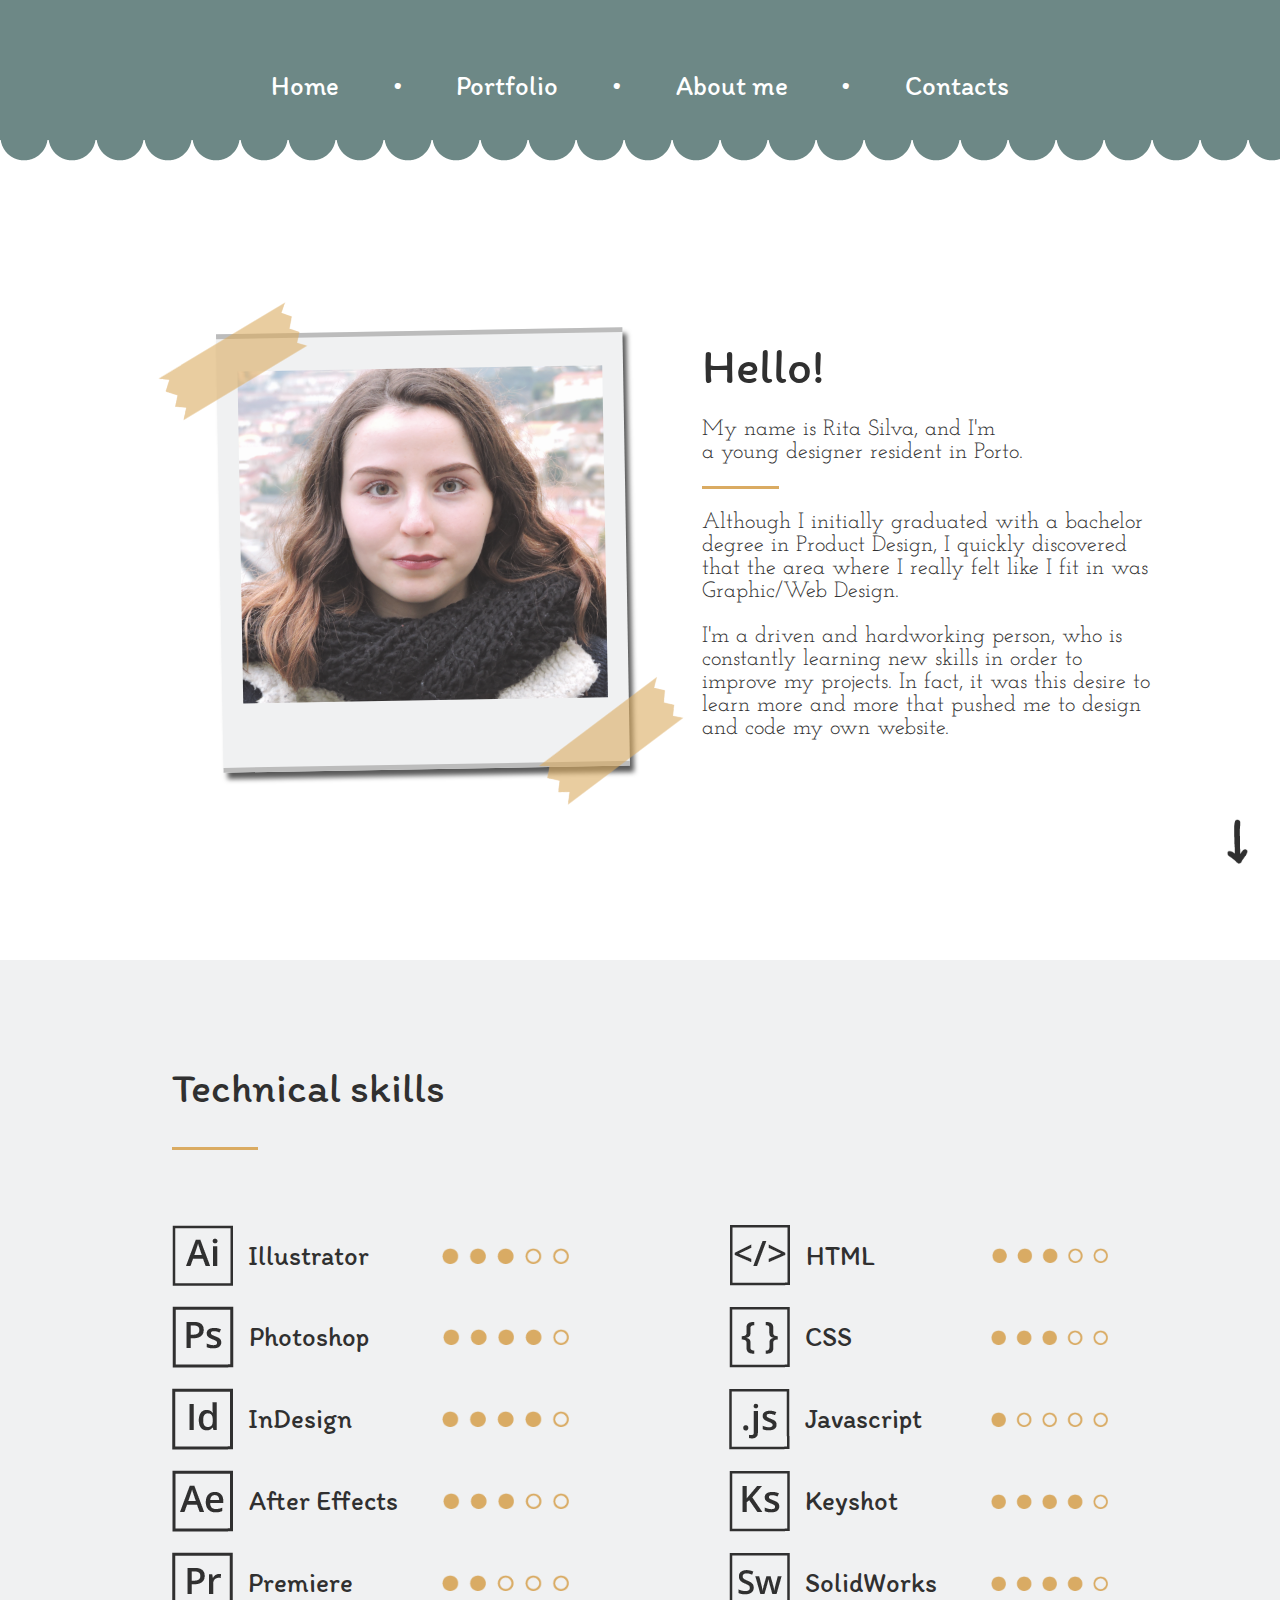
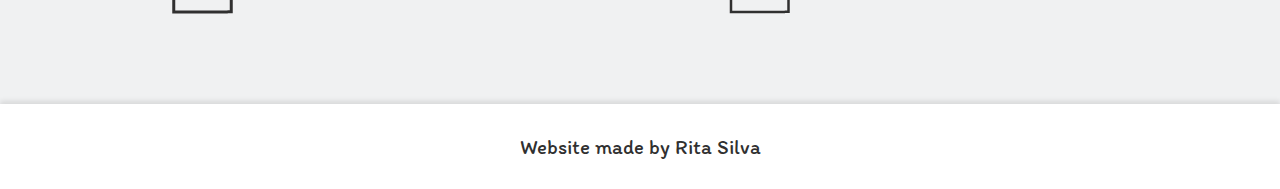
==== commit 9c4eb584: "Deploy latest changes" ====
--- a/about.html
+++ b/about.html
@@ -24,6 +24,9 @@
 	</div>
 
 	<div class="about">
+		<div class="arrow">
+			<a href="#about-anchor"><img src="imagens/arrow.png"></a>
+		</div>
 		<div class="about-wrapper">
 			<div class="about-group">
 				<div class="about-img"><img src="imagens/sobremim-foto.png"></div>
@@ -41,6 +44,7 @@
 	</div>
 
 	<div class="skills">
+		<div id="about-anchor"></div>
 		<div class="skills-wrapper">
 			<p class="h1">Technical skills</p>
 			<div class="skills-sep"></div>
--- a/style.css
+++ b/style.css
@@ -83,11 +83,27 @@
 	background-color: #F0F1F2;
 }
 
-.intro .arrow{
-	position: absolute;
-	right: 2%;
+.arrow {
+	position: absolute;
+	right: 2.5%;
 	bottom: 4%;
 	height: 5vh;
+	animation-name: bounce;
+	animation-duration: 2s;
+	animation-iteration-count: infinite;
+	animation-delay: 2.5s;
+}
+
+@keyframes bounce {
+  0%, 20%, 50%, 80%, 100% {
+    transform: translateY(0);
+  }
+  40% {
+    transform: translateY(-30px);
+  }
+  60% {
+    transform: translateY(-15px);
+  }
 }
 
 .arrow img{
@@ -295,6 +311,14 @@
 	padding-top: 9%;
 	padding-bottom: 5%;
 	/*background-image: url("imagens/papel.png")*/
+}
+
+#index-anchor{
+	width: 10px;
+	height: 3px;
+	background-color: #F0F1F2;
+	position: absolute;
+	transform: translateY(-30vh);
 }
 
 .posts-text{
@@ -347,6 +371,18 @@
 	cursor: pointer;
 }
 
+.post1:hover{
+	transform: rotate(-1.5deg) scale(0.88);
+}
+
+.post2:hover{
+	transform: rotate(0deg) scale(0.88);
+}
+
+.post3:hover{
+	transform: rotate(1.5deg) scale(0.88);
+}
+
 .post-img{
 	display: flex;
 	justify-content: center;
@@ -559,6 +595,14 @@
 	font-family: 'Itim', cursive;
 	font-size: 35px;
 	color: #303030;
+}
+
+#about-anchor{
+	width: 10px;
+	height: 3px;
+	background-color: white;
+	position: absolute;
+	transform: translateY(-60.5vh);
 }
 
 .skills-wrapper{
@@ -850,6 +894,18 @@
 	cursor: pointer;
 }
 
+.contact1:hover{
+	transform: rotate(-1.5deg) scale(0.88);
+}
+
+.contact2:hover{
+	transform: rotate(0deg) scale(0.88);
+}
+
+.contact3:hover{
+	transform: rotate(1.5deg) scale(0.88);
+}
+
 .contacts-header{
 	font-family: 'Itim', cursive;
 	/*font-size: 40px;*/
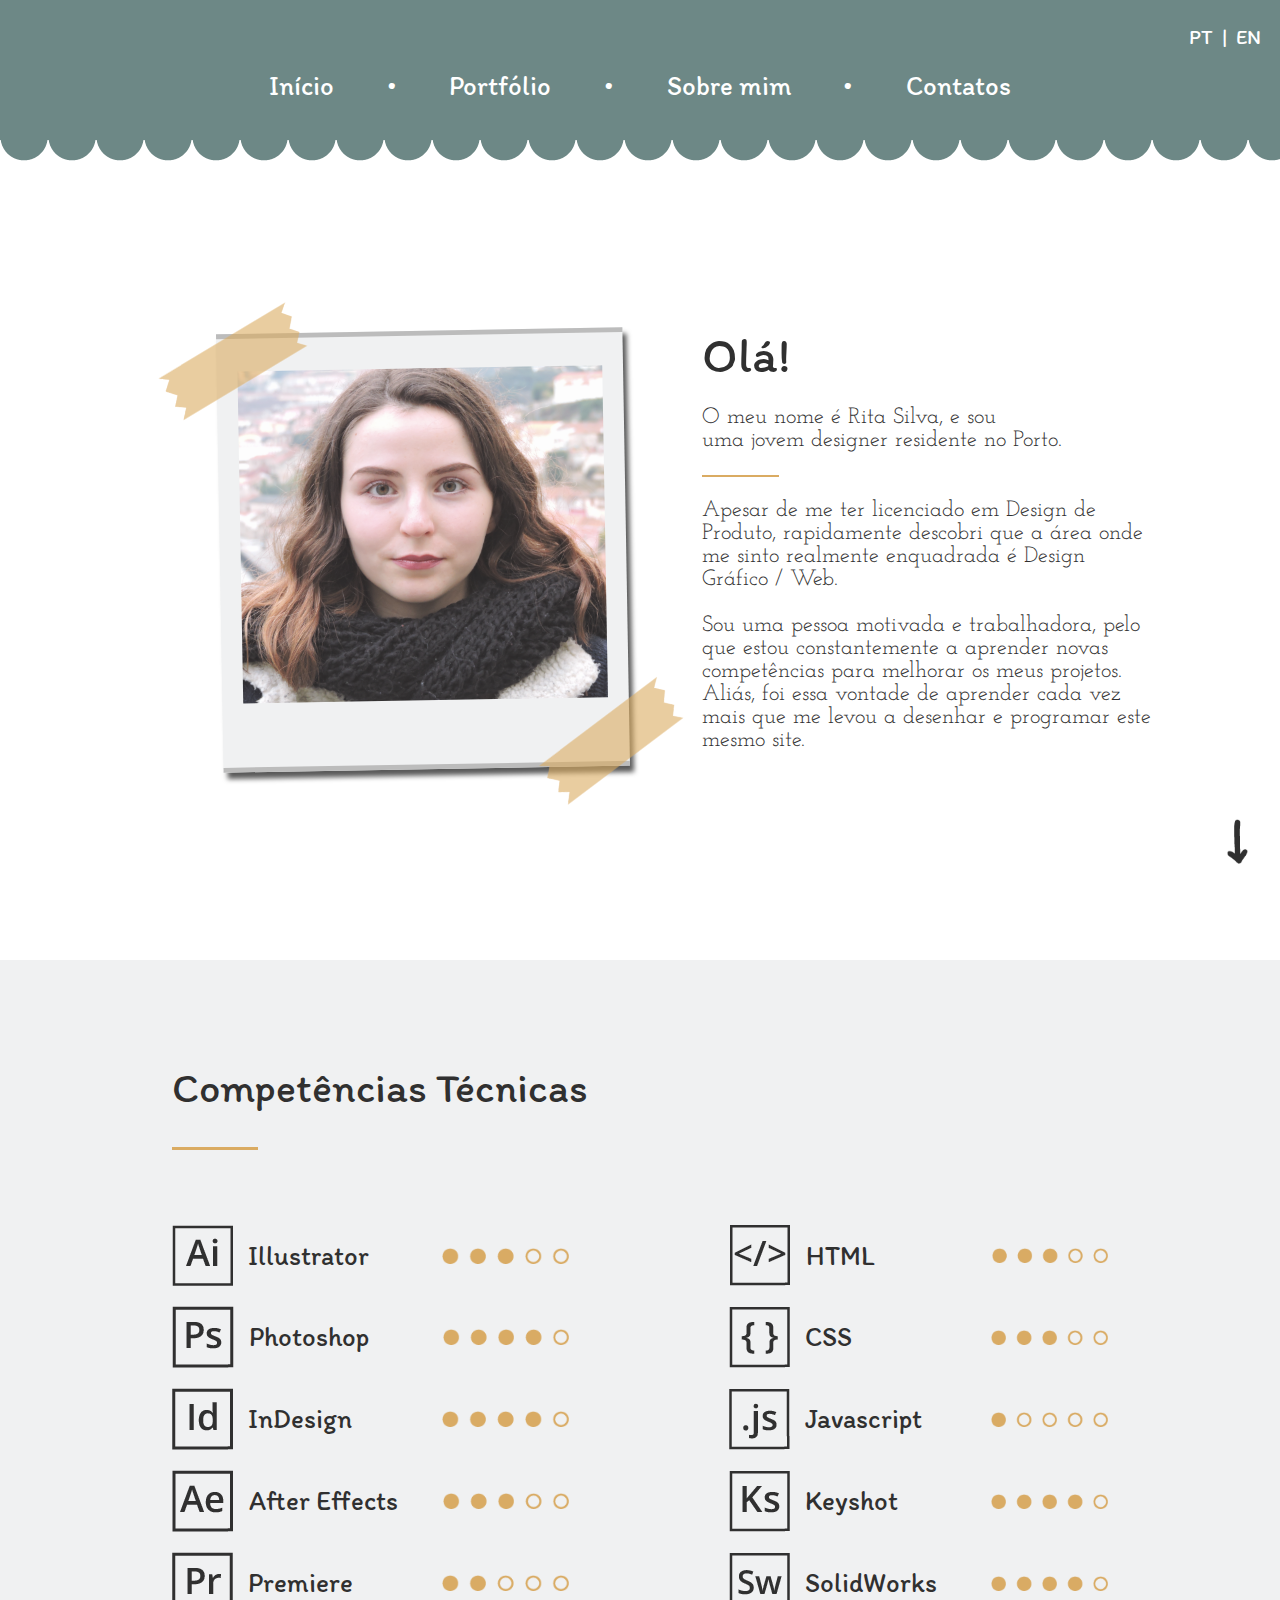
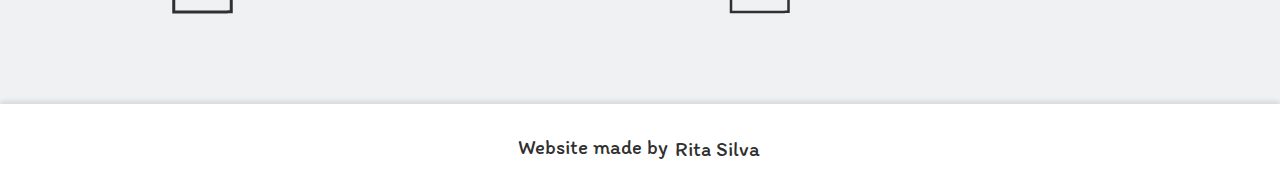
==== commit 222e0c56: "Deploy latest changes" ====
--- a/about.html
+++ b/about.html
@@ -4,20 +4,26 @@
 <head>
 	<title>Rita Silva - About Me</title>
 	<link rel="stylesheet" type="text/css" href="style.css">
+	<link rel="icon" href="imagens/favicon.jpg">
 </head>
 
 <body>
 
 	<div class="header">
+		<div class="lang-selector">
+			<span class="lang-pt" onclick="changeToPT()">PT</span>
+			<span class="lang-sep">|</span>
+			<span class="lang-en" onclick="changeToEN()">EN</span>
+		</div>
 		<div class="header-wrapper">
 			<ul>
-				<li><a href="index.html">Home</a></li>
+				<li><a onclick="changeToPage('index');" id="home-header-about"></a></li>
 				<li>•</li>
-				<li><a href="portfolio.html">Portfolio</a></li>
+				<li><a onclick="changeToPage('portfolio');" id="portfolio-header-about"></a></li>
 				<li>•</li>
-				<li><a href="about.html">About me</a></li>
+				<li><a onclick="changeToPage('about');" id="aboutme-header-about"></a></li>
 				<li>•</li>
-				<li><a href="contacts.html">Contacts</a></li>
+				<li><a onclick="changeToPage('contacts');" id="contacts-header-about"></a></li>
 			</ul>
 		</div>
 		<div class="bolas"></div>
@@ -34,11 +40,11 @@
 				<div class="about-fita2"><img src="imagens/fita-amarela.png"></div>
 			</div>
 			<div class="about-text">
-				<p class="h1">Hello!</p>
-				<p>My name is Rita Silva, and I'm<br>a young designer resident in Porto.</p>
+				<p class="h1" id="about-h1"></p>
+				<p id="about-description1"></p>
 				<div class="about-sep"></div>
-				<p>Although I initially graduated with a bachelor degree in Product Design, I quickly discovered that the area where I really felt like I fit in was Graphic/Web Design.</p>
-				<p>I'm a driven and hardworking person, who is constantly learning new skills in order to improve my projects. In fact, it was this desire to learn more and more that pushed me to design and code my own website.</p>
+				<p id="about-description2"></p>
+				<p id="about-description3"></p>
 			</div>
 		</div>
 	</div>
@@ -46,7 +52,7 @@
 	<div class="skills">
 		<div id="about-anchor"></div>
 		<div class="skills-wrapper">
-			<p class="h1">Technical skills</p>
+			<p class="h1" id="skills-h1"></p>
 			<div class="skills-sep"></div>
 			<div class="skills-grid">
 				<div class="individual-grid">
@@ -104,9 +110,12 @@
 	</div>
 
 	<div class="footer footer-about">
-		<p>Website made by Rita Silva</p>
+		<p>Website made by&nbsp;<a href="https://www.linkedin.com/in/aritalcas/" target="_blank">Rita Silva</a></p>
 	</div>
 
 
+	<script src="script.js" type="text/javascript"></script>
+	<script type="text/javascript">window.onload = aboutTranslate;</script>
+
 </body>
 </html>--- a/style.css
+++ b/style.css
@@ -22,6 +22,30 @@
 	z-index: 1;
 }
 
+.lang-selector{
+	position: absolute;
+	font-family: 'Itim', cursive;
+	color: white;
+	font-size: calc(14px + (22.9 - 14) * ((100vw - 300px) / (1600 - 300)));
+	top: 17%;
+	right: 1.8%;
+	display: flex;
+	align-items: center;
+	justify-content: center;
+	width: 5vw;
+}
+
+.lang-sep{
+	font-size: calc(14px + (19.9 - 14) * ((100vw - 300px) / (1600 - 300)));
+	margin: 0 14%;
+}
+
+
+.lang-pt:hover, .lang-en:hover {
+	cursor: pointer;
+	text-decoration: underline;
+}
+
 .header-wrapper{
 	box-sizing: border-box;
 	margin: 0 auto;
@@ -64,6 +88,7 @@
 .header a:hover {
 	text-decoration: underline;
 	color: white;
+	cursor: pointer;
 }
 
 div.bolas{
@@ -129,36 +154,6 @@
 	color: #303030;
 	margin: 0;
 }
-
-/* ANIMAÇÃO OLÁ*/
-
-/*#ola {
-	animation-name: ola;
-	animation-duration: 1s;
-	animation-timing-function: ease-in;
-	animation-fill-mode: forwards;
-	position: absolute;
-	top: -45vh;
-}
-
-@keyframes ola {
-	0% {top:-45vh;}
-	70% {top:-7.2vh;}
-	80% {top:-7.8vh;}
-	100%{top:-7.5vh;}
-}*/
-
-
-/*.etiquetas-wrapper h1{
-	font-family: 'Itim', cursive;
-	font-weight: normal;
-	font-size: calc(14px + (60.5 - 14) * ((100vw - 300px) / (1600 - 300)));
-	color: #303030;
-	margin-top: 0;
-	margin-bottom: 1px;
-}*/
-
-
 
 .intro-wrapper{
 	box-sizing: border-box;
@@ -239,29 +234,45 @@
 
 
 
-.etiquetas-reverse:hover{
+.etiquetas-reverse.animation{
 	animation-name: rotate;
 	animation-duration: 2s;
 	animation-iteration-count: 1;
 	animation-timing-function: ease;
 	animation-direction: reverse;
-}
-
-.etiquetas:hover{
+	animation-fill-mode: both;
+}
+
+.etiquetas.animation{
 	animation-name: rotate;
 	animation-duration: 2s;
 	animation-iteration-count: 1;
 	animation-timing-function: ease;
+	animation-fill-mode: both;
+}
+
+.etiquetas-less.animation{
+	animation-name: rotateless;
+	animation-duration: 2s;
+	animation-iteration-count: 1;
+	animation-timing-function: ease;
+	animation-direction: reverse;
+	animation-fill-mode: both;
 }
 
 @keyframes rotate{
-	0% {transform: rotate(0); transform-origin: top center;}
+	0% {transform: rotate(0deg); transform-origin: top center;}
 	25% {transform: rotate(3deg); transform-origin: top center;}
 	75% {transform: rotate(-3deg); transform-origin: top center;}
+	100% {transform: rotate(-0.1deg); transform-origin: top center;}
+}
+
+@keyframes rotateless{
+	0% {transform: rotate(0); transform-origin: top center;}
+	25% {transform: rotate(1.5deg); transform-origin: top center;}
+	75% {transform: rotate(-1.5deg); transform-origin: top center;}
 	100% {transform: rotate(0deg); transform-origin: top center;}
 }
-
-
 
 
 #etiqueta2{
@@ -335,7 +346,7 @@
 .post1, .post3{
 	box-sizing: border-box;
 	background-color: #F0F1F2;
-	/*width: 440px; 
+	/*width: 440px;
 	height: 430px;*/
 	padding-bottom: 0.5%;
 	padding-left: 1.5%;
@@ -359,7 +370,7 @@
 	background-color: #F0F1F2;
 	margin-left: -1%;
 	margin-right: -1%;
-	/*width: 503px; 
+	/*width: 503px;
 	height: 482px;*/
 	padding-bottom: 0.5%;
 	padding-left: 1.5%;
@@ -482,6 +493,22 @@
     margin: 0;
 }
 
+.footer a:link {
+	padding: 2px;
+	cursor: pointer;
+	text-decoration: none;
+	color: #303030;
+}
+
+.footer a:visited {
+	color: #303030;
+}
+
+.footer a:hover {
+	text-decoration: underline;
+	color: #303030;
+}
+
 
 
 /*ABOUT PAGE */
@@ -546,7 +573,7 @@
 	font-size: 28px;
 	font-size: calc([minimum size] + ([maximum size] - [minimum size]) * ((100vw - [minimum viewport width]) / ([maximum viewport width] - [minimum viewport width])));
 	font-size: calc(14px + (25 - 14) * ((100vw - 300px) / (1600 - 300)));
-	line-height: calc(1.3em + (1.5 - 1.2) * ((100vw - 300px)/(1600 - 300)));	
+	line-height: calc(1.3em + (1.5 - 1.2) * ((100vw - 300px)/(1600 - 300)));
 	font-size: 1.45vw;
 }*/
 
@@ -798,6 +825,21 @@
 	cursor: auto;
 }
 
+.content a:link {
+	cursor: pointer;
+	text-decoration: none;
+	color: #303030;
+}
+
+.content a:visited {
+	color: #303030;
+}
+
+.content a:hover {
+	text-decoration: underline;
+	color: #303030;
+}
+
 .projeto img{
 	width: 100%;
 }
@@ -854,7 +896,7 @@
 .contact1, .contact3{
 	box-sizing: border-box;
 	background-color: #F0F1F2;
-	/*width: 440px; 
+	/*width: 440px;
 	height: 430px;*/
 	width: 29%;
 	height: 88%;
@@ -880,7 +922,7 @@
 	background-color: #F0F1F2;
 	margin-left: -15px;
 	margin-right: -15px;
-	/*width: 503px; 
+	/*width: 503px;
 	height: 482px;*/
 	width: 33%;
 	height: 97%;
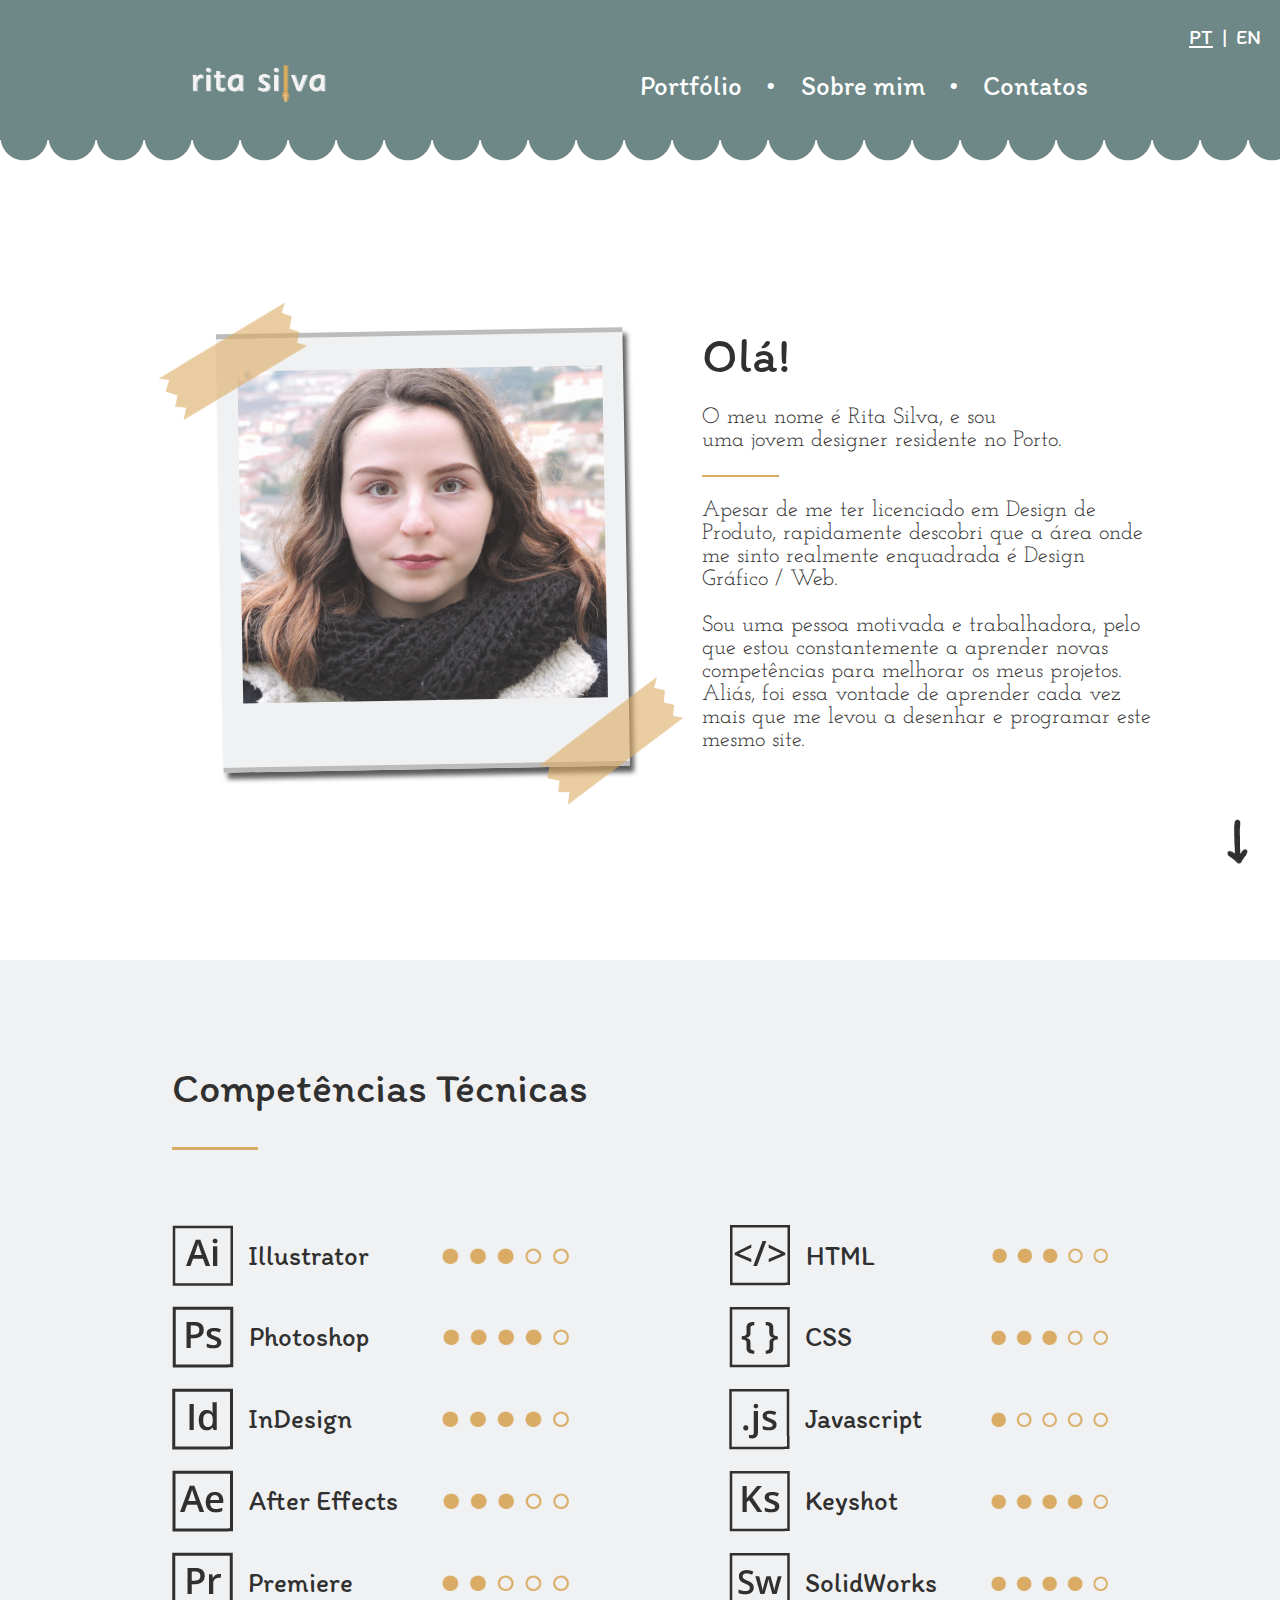
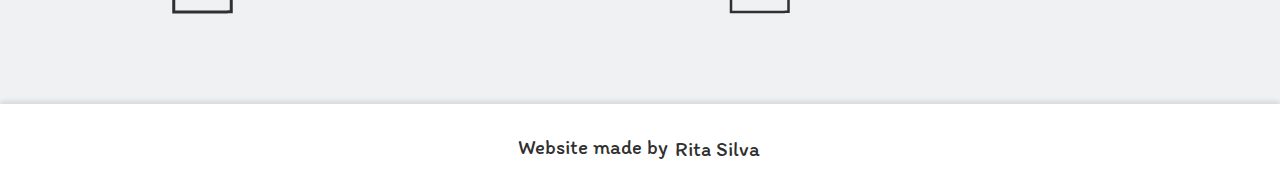
==== commit ba71369b: "Deploy latest changes" ====
--- a/about.html
+++ b/about.html
@@ -4,21 +4,20 @@
 <head>
 	<title>Rita Silva - About Me</title>
 	<link rel="stylesheet" type="text/css" href="style.css">
-	<link rel="icon" href="imagens/favicon.jpg">
+	<link rel="icon" href="images/favicon.jpg">
 </head>
 
 <body>
 
 	<div class="header">
 		<div class="lang-selector">
-			<span class="lang-pt" onclick="changeToPT()">PT</span>
+			<span class="lang-pt" id="lang-pt-about" onclick="changeToPT()">PT</span>
 			<span class="lang-sep">|</span>
-			<span class="lang-en" onclick="changeToEN()">EN</span>
+			<span class="lang-en" id="lang-en-about" onclick="changeToEN()">EN</span>
 		</div>
 		<div class="header-wrapper">
+			<div class="home-header" onclick="changeToPage('index');"><img src="images/logo-alt3.png"></div>
 			<ul>
-				<li><a onclick="changeToPage('index');" id="home-header-about"></a></li>
-				<li>•</li>
 				<li><a onclick="changeToPage('portfolio');" id="portfolio-header-about"></a></li>
 				<li>•</li>
 				<li><a onclick="changeToPage('about');" id="aboutme-header-about"></a></li>
@@ -26,18 +25,18 @@
 				<li><a onclick="changeToPage('contacts');" id="contacts-header-about"></a></li>
 			</ul>
 		</div>
-		<div class="bolas"></div>
+		<div class="circles"></div>
 	</div>
 
 	<div class="about">
 		<div class="arrow">
-			<a href="#about-anchor"><img src="imagens/arrow.png"></a>
+			<a href="#about-anchor"><img src="images/arrow.png"></a>
 		</div>
 		<div class="about-wrapper">
 			<div class="about-group">
-				<div class="about-img"><img src="imagens/sobremim-foto.png"></div>
-				<div class="about-fita1"><img src="imagens/fita-amarela.png"></div>
-				<div class="about-fita2"><img src="imagens/fita-amarela.png"></div>
+				<div class="about-img"><img src="images/aboutme-photo.png"></div>
+				<div class="about-tape1"><img src="images/yellow-tape.png"></div>
+				<div class="about-tape2"><img src="images/yellow-tape.png"></div>
 			</div>
 			<div class="about-text">
 				<p class="h1" id="about-h1"></p>
@@ -56,54 +55,54 @@
 			<div class="skills-sep"></div>
 			<div class="skills-grid">
 				<div class="individual-grid">
-					<img src="imagens/illustrator.png">
+					<img src="images/illustrator.png">
 					<span>Illustrator</span>
-					<img src="imagens/3stars.png">
+					<img src="images/3stars.png">
 				</div>
 				<div class="individual-grid">
-					<img src="imagens/html.png">
+					<img src="images/html.png">
 					<span>HTML</span>
-					<img src="imagens/3stars.png">
+					<img src="images/3stars.png">
 				</div>
 				<div class="individual-grid">
-					<img src="imagens/photoshop.png">
+					<img src="images/photoshop.png">
 					<span>Photoshop</span>
-					<img src="imagens/4stars.png">
+					<img src="images/4stars.png">
 				</div>
 				<div class="individual-grid">
-					<img src="imagens/css.png">
+					<img src="images/css.png">
 					<span>CSS</span>
-					<img src="imagens/3stars.png">
+					<img src="images/3stars.png">
 				</div>
 				<div class="individual-grid">
-					<img src="imagens/indesign.png">
+					<img src="images/indesign.png">
 					<span>InDesign</span>
-					<img src="imagens/4stars.png">
+					<img src="images/4stars.png">
 				</div>
 				<div class="individual-grid">
-					<img src="imagens/javascript.png">
+					<img src="images/javascript.png">
 					<span>Javascript</span>
-					<img src="imagens/1star.png">
+					<img src="images/1star.png">
 				</div>
 				<div class="individual-grid">
-					<img src="imagens/after-effects.png">
+					<img src="images/after-effects.png">
 					<span>After Effects</span>
-					<img src="imagens/3stars.png">
+					<img src="images/3stars.png">
 				</div>
 				<div class="individual-grid">
-					<img src="imagens/keyshot.png">
+					<img src="images/keyshot.png">
 					<span>Keyshot</span>
-					<img src="imagens/4stars.png">
+					<img src="images/4stars.png">
 				</div>
 				<div class="individual-grid">
-					<img src="imagens/premiere.png">
+					<img src="images/premiere.png">
 					<span>Premiere</span>
-					<img src="imagens/2stars.png">
+					<img src="images/2stars.png">
 				</div>
 				<div class="individual-grid">
-					<img src="imagens/solidworks.png">
+					<img src="images/solidworks.png">
 					<span>SolidWorks</span>
-					<img src="imagens/4stars.png">
+					<img src="images/4stars.png">
 				</div>
 			</div>
 		</div>
--- a/style.css
+++ b/style.css
@@ -8,14 +8,14 @@
 }
 
 
-/* nav bar*/
-
-div.header{
+
+/* NAV BAR */
+
+.header{
 	box-sizing: border-box;
 	margin: 0;
 	padding: 0;
 	height: 15.5vh;
-	/*background-color: lightyellow;*/
 	background-color: #6D8886;
 	position: sticky;
 	top: 0;
@@ -45,15 +45,34 @@
 	cursor: pointer;
 	text-decoration: underline;
 }
+	
 
 .header-wrapper{
 	box-sizing: border-box;
 	margin: 0 auto;
 	padding: 0;
-	width: 58%;
+	width: 70%;
 	height: 100%;
-}
-
+	display: flex;
+	justify-content: space-between;
+}
+
+.home-header{
+	display: inline-block;
+	width: 10.5vw;
+	margin-top: 7.1vh;
+}
+
+.home-header img{
+	object-fit: contain;
+	width: 100%;
+	height: auto;
+}
+
+.home-header:hover{
+	cursor: pointer;
+	transform: scale(1.05);
+}
 
 .header ul{
 	padding: 0;
@@ -63,14 +82,13 @@
   	position: relative;
   	top: 50%;
   	z-index: 2;
-
+  	width: 50%;
 }
 
 .header ul li{
 	display: block;
 	font-family: 'Itim', cursive;
 	color: white;
-	/*font-size: 35px;*/
 	font-size: calc(14px + (30.9 - 14) * ((100vw - 300px) / (1600 - 300)));
 }
 
@@ -91,8 +109,8 @@
 	cursor: pointer;
 }
 
-div.bolas{
-	background: url(imagens/bolas.png) repeat;
+div.circles{
+	background: url(images/circle.png) repeat;
 	height: 48px;
 	position: relative;
 	top: -27px;
@@ -100,7 +118,8 @@
 }
 
 
-/*introdução*/
+
+/* INTRO */
 
 .intro{
 	box-sizing: border-box;
@@ -137,7 +156,7 @@
 	width: auto;
 }
 
-.etiquetas-wrapper{
+.tags-wrapper{
 	box-sizing: border-box;
 	height: 90vh;
 	width: 58%;
@@ -145,9 +164,7 @@
 	left: 21%;
 }
 
-
-
-.etiquetas-wrapper h1{
+.tags-wrapper h1{
 	font-family: 'Itim', cursive;
 	font-weight: normal;
 	font-size: calc(14px + (60.5 - 14) * ((100vw - 300px) / (1600 - 300)));
@@ -174,29 +191,6 @@
 	to {opacity: 1; padding-top: 0;}
 }
 
-
-
-
-/*.intro-wrapper{
-	box-sizing: border-box;
-	padding: 0;
-	width: 58%;
-	text-align: left;
-	position: absolute;
-	top: 30vh;
-}*/
-
-
-
-/*.intro-wrapper h1{
-	font-family: 'Itim', cursive;
-	font-weight: normal;
-	font-size: 72px;
-	color: #303030;
-	margin-top: 0;
-	margin-bottom: 1px;
-}*/
-
 .intro-wrapper p{
 	font-family: 'Itim', cursive;
 	font-size: calc(14px + (26.9 - 14) * ((100vw - 300px) / (1600 - 300)));
@@ -213,28 +207,18 @@
 	background-color: #DBAB61;
 	border: none;
 	border-radius: 35px;
-	/*padding: 13px 18px;*/
 	padding: 2% 3%;
 	margin-top: 10.5%;
 	cursor: pointer;
 	transition: 0.3s;
 }
 
-.etiquetas-wrapper img{
+.tags-wrapper img{
 	object-fit: contain;
 	height: auto;
 }
 
-#etiqueta1{
-	position: absolute;
-	right: 50.3%;
-	top: -2vh;
-	width: 8.5%;
-}
-
-
-
-.etiquetas-reverse.animation{
+.tags-reverse.animation{
 	animation-name: rotate;
 	animation-duration: 2s;
 	animation-iteration-count: 1;
@@ -243,7 +227,7 @@
 	animation-fill-mode: both;
 }
 
-.etiquetas.animation{
+.tags.animation{
 	animation-name: rotate;
 	animation-duration: 2s;
 	animation-iteration-count: 1;
@@ -251,7 +235,7 @@
 	animation-fill-mode: both;
 }
 
-.etiquetas-less.animation{
+.tags-less.animation{
 	animation-name: rotateless;
 	animation-duration: 2s;
 	animation-iteration-count: 1;
@@ -274,36 +258,42 @@
 	100% {transform: rotate(0deg); transform-origin: top center;}
 }
 
-
-#etiqueta2{
+#tag1{
+	position: absolute;
+	right: 50.3%;
+	top: -2vh;
+	width: 8.5%;
+}
+
+#tag2{
 	position: absolute;
 	right: 39.2%;
 	top: -11.5vh;
 	width: 10%;
 }
 
-#etiqueta3{
+#tag3{
 	position: absolute;
 	right: 21.3%;
 	top: -0.5vh;
 	width: 19%;
 }
 
-#etiqueta4{
+#tag4{
 	position: absolute;
 	right: 18.5%;
 	top: -3.5vh;
 	width: 11.5%;
 }
 
-#etiqueta5{
+#tag5{
 	position: absolute;
 	right: 0.6%;
 	top: -6.5vh;
 	width: 8.6%;
 }
 
-#etiqueta6{
+#tag6{
 	position: absolute;
 	right: -1.6%;
 	top: 18vh;
@@ -311,17 +301,16 @@
 }
 
 
-/*categorias*/
-
-.index-categorias{
-	box-sizing: border-box;
-	display: flex;
-	justify-content: center;
-	/*height: 90vh;*/
+
+/* CATEGORIES */
+
+.index-categories{
+	box-sizing: border-box;
+	display: flex;
+	justify-content: center;
 	background-color: white;
 	padding-top: 9%;
 	padding-bottom: 5%;
-	/*background-image: url("imagens/papel.png")*/
 }
 
 #index-anchor{
@@ -332,10 +321,6 @@
 	transform: translateY(-30vh);
 }
 
-.posts-text{
-	/*width: 80%;*/
-}
-
 .posts{
 	display: flex;
     justify-content: center;
@@ -346,8 +331,6 @@
 .post1, .post3{
 	box-sizing: border-box;
 	background-color: #F0F1F2;
-	/*width: 440px;
-	height: 430px;*/
 	padding-bottom: 0.5%;
 	padding-left: 1.5%;
 	padding-right: 1.5%;
@@ -370,8 +353,6 @@
 	background-color: #F0F1F2;
 	margin-left: -1%;
 	margin-right: -1%;
-	/*width: 503px;
-	height: 482px;*/
 	padding-bottom: 0.5%;
 	padding-left: 1.5%;
 	padding-right: 1.5%;
@@ -398,7 +379,6 @@
 	display: flex;
 	justify-content: center;
 	margin-top: 13%;
-	/*height: 307px;*/
 	opacity: 85%;
 }
 
@@ -406,7 +386,6 @@
 	display: flex;
 	justify-content: center;
 	margin-top: 11%;
-	/*height: 361px;*/
 	opacity: 100%;
 }
 
@@ -422,9 +401,8 @@
 	width: auto;
 }
 
-.posts-categorias{
-	font-family: 'Itim', cursive;
-	/*font-size: 40px;*/
+.posts-categories{
+	font-family: 'Itim', cursive;
 	font-size: calc(14px + (34.9 - 14) * ((100vw - 300px) / (1600 - 300)));
 	color: #666666;
 	display: flex;
@@ -432,9 +410,8 @@
 	margin-top: 10px;
 }
 
-.posts-categorias-alt{
-	font-family: 'Itim', cursive;
-	/*font-size: 43px;*/
+.posts-categories-alt{
+	font-family: 'Itim', cursive;
 	font-size: calc(14px + (37.3 - 14) * ((100vw - 300px) / (1600 - 300)));
 	color: #666666;
 	display: flex;
@@ -442,28 +419,27 @@
 	margin-top: 10px;
 }
 
-.post1-fita, .post3-fita{
+.post1-tape, .post3-tape{
 	margin-left: 25%;
 	margin-bottom: -20%;
 	opacity: 60%;
 	transform: translateY(-54%) translateX(-1%);
 }
 
-.post2-fita{
+.post2-tape{
 	margin-left: 30%;
 	margin-bottom: -19%;
 	opacity: 50%;
 	transform: translateY(-63%) translateX(-5%);
 }
 
-.fita img{
+.tape img{
 	object-fit: contain;
 	width: 75%;
 	height: auto;
 }
 
-
-.p-categorias{
+.p-categories{
 	font-family: 'Itim', cursive;
 	font-size: calc(14px + (27 - 14) * ((100vw - 300px) / (1600 - 300)));
 	color: #303030;
@@ -473,18 +449,16 @@
 
 .p-link{
 	color: #DBAB61;
-
+	cursor: pointer;
 }
 
 .footer{
 	background-color: #F0F1F2;
 	box-shadow: 0 -3px 5px rgba(0, 0, 0, 0.20);
-
 }
 
 .footer p{
 	font-family: 'Itim', cursive;
-	/*font-size: 25px;*/
 	font-size: calc(14px + (22.9 - 14) * ((100vw - 300px) / (1600 - 300)));
 	color: #303030;
 	display: flex;
@@ -564,18 +538,8 @@
 
 .about-text p{
 	font-family: 'Josefin Slab', serif;
-	/*font-size: 28px;*/
 	font-size: calc(14px + (25 - 14) * ((100vw - 300px) / (1600 - 300)));
 }
-
-/*.about-text p{
-	font-family: 'Josefin Slab', serif;
-	font-size: 28px;
-	font-size: calc([minimum size] + ([maximum size] - [minimum size]) * ((100vw - [minimum viewport width]) / ([maximum viewport width] - [minimum viewport width])));
-	font-size: calc(14px + (25 - 14) * ((100vw - 300px) / (1600 - 300)));
-	line-height: calc(1.3em + (1.5 - 1.2) * ((100vw - 300px)/(1600 - 300)));
-	font-size: 1.45vw;
-}*/
 
 .about-text .h1{
 	font-family: 'Itim', cursive;
@@ -583,23 +547,23 @@
 	margin: 0;
 }
 
-.about-fita1{
+.about-tape1{
 	opacity: 60%;
 	transform: translateX(-25%) translateY(-736%) rotate(-30deg);
 }
 
-.about-fita2{
+.about-tape2{
 	opacity: 60%;
 	transform: translateX(75%) translateY(-109%) rotate(-36deg);
 }
 
-.about-fita1 img{
+.about-tape1 img{
 	object-fit: contain;
 	width: 40.8%;
 	height: auto;
 }
 
-.about-fita2 img{
+.about-tape2 img{
 	object-fit: contain;
 	width: 40.8%;
 	height: auto;
@@ -612,7 +576,6 @@
 }
 
 .skills{
-	/*height: 90vh;*/
 	padding-top: 8%;
 	padding-bottom: 7%;
 	background-color: #F0F1F2;
@@ -632,14 +595,12 @@
 	transform: translateY(-60.5vh);
 }
 
-.skills-wrapper{
-	box-sizing: border-box;
-	/*width: 65%;*/
-}
+/*.skills-wrapper{
+	box-sizing: border-box;
+}*/
 
 .skills-wrapper .h1{
 	font-family: 'Itim', cursive;
-	/*font-size: 60px;*/
 	font-size: calc(14px + (51 - 14) * ((100vw - 300px) / (1600 - 300)));
 	margin: 0;
 }
@@ -662,13 +623,11 @@
 	display: grid;
 	grid-template-columns: auto auto;
 	grid-row-gap: 20px;
-	/*grid-column-gap: 240px;*/
 	grid-column-gap: 12.5vw;
 }
 
 .individual-grid{
 	display: grid;
-	/*grid-template-columns: 80px 195px 156px;*/
 	grid-template-columns: auto 45% auto;
 	align-items: center;
 	grid-column-gap: 15px;
@@ -691,11 +650,6 @@
 	background-color: white;
 	box-shadow: 0 -3px 5px rgba(0, 0, 0, 0.10);
 }
-
-/*.individual-grid img{
-	transform: scale(0.95);
-}*/
-
 
 
 
@@ -782,15 +736,14 @@
 
 .img-hover:hover{
 	background-color: #DAAB62;
-	/*background-color: rgba(218,171,98,1);*/
 	opacity: 1;
 	transition: opacity 0.25s;
 }
 
-
 .img-hover:hover span{
 	display: block;
 }
+
 
 
 /* POPUP */
@@ -840,11 +793,11 @@
 	color: #303030;
 }
 
-.projeto img{
+.project img{
 	width: 100%;
 }
 
-.projeto p{
+.project p{
 	text-align: center;
 	font-family: 'Josefin Slab', serif;
 	font-size: calc(14px + (18.9 - 14) * ((100vw - 300px) / (1600 - 300)));
@@ -852,7 +805,7 @@
 	margin: 3.5% 15%;
 }
 
-.projeto .video{
+.project .video{
 	display: flex;
 	justify-content: center;
 	align-items: center;
@@ -864,7 +817,6 @@
 /* CONTACTS PAGE */
 
 .contacts-group{
-	/*height: 65vh;*/
 	display: flex;
 	justify-content: center;
 	padding-top: 9%;
@@ -877,8 +829,6 @@
     justify-content: center;
     align-items: center;
     width: 80%;
-    /*margin-top: 190px;
-    margin-bottom: 65px;*/
 }
 
 .contacts img{
@@ -887,23 +837,15 @@
 	height: auto;
 }
 
-/*.contacts span{
-	object-fit: contain;
-	width: 100%;
-	height: auto;
-}*/
-
 .contact1, .contact3{
 	box-sizing: border-box;
 	background-color: #F0F1F2;
-	/*width: 440px;
-	height: 430px;*/
 	width: 29%;
 	height: 88%;
 	border-top: 6px solid #BCBCBC;
 	border-bottom: 6px solid #BCBCBC;
 	box-shadow: 5px 8px 6px rgba(0, 0, 0, 0.55);
-	background-image: url("imagens/note.png");
+	background-image: url("images/note.png");
 	background-size: 115%;
 	padding-bottom: 10%;
 	cursor: pointer;
@@ -922,15 +864,13 @@
 	background-color: #F0F1F2;
 	margin-left: -15px;
 	margin-right: -15px;
-	/*width: 503px;
-	height: 482px;*/
 	width: 33%;
 	height: 97%;
 	border-top: 6px solid #BCBCBC;
 	border-bottom: 6px solid #BCBCBC;
 	box-shadow: 5px 8px 6px rgba(0, 0, 0, 0.55);
 	transform: scale(0.85);
-	background-image: url("imagens/note.png");
+	background-image: url("images/note.png");
 	background-size: 100%;
 	padding-bottom: 14%;
 	cursor: pointer;
@@ -950,7 +890,6 @@
 
 .contacts-header{
 	font-family: 'Itim', cursive;
-	/*font-size: 40px;*/
 	font-size: calc(14px + (34.9 - 14) * ((100vw - 300px) / (1600 - 300)));
 	color: #666666;
 	display: flex;
@@ -965,7 +904,6 @@
 
 .contacts-text{
 	font-family: 'Josefin Slab', serif;
-	/*font-size: 35px;*/
 	font-size: calc(14px + (30.9 - 14) * ((100vw - 300px) / (1600 - 300)));
 	color: #666666;
 	display: flex;
@@ -979,30 +917,21 @@
 	margin-top: 13%;
 }
 
-/*.contacts-header-alt{
-	font-family: 'Itim', cursive;
-	font-size: 43px;
-	color: #666666;
-	display: flex;
-	justify-content: center;
-	margin-top: 10px;
-}*/
-
-.contact1-fita{
+.contact1-tape{
 	margin-left: 30%;
 	margin-bottom: -19.5%;
 	opacity: 60%;
 	transform: translateY(-52%);
 }
 
-.contact2-fita{
+.contact2-tape{
 	margin-left: 30%;
 	margin-bottom: -18.5%;
 	opacity: 50%;
 	transform: translateY(-53%);
 }
 
-.contact3-fita{
+.contact3-tape{
 	margin-left: 30%;
 	margin-bottom: -19.5%;
 	opacity: 60%;
@@ -1014,7 +943,6 @@
 /* SCROLLING */
 
 .stop-scrolling{
-	/*height: 100%;*/
 	overflow: hidden;
 }
 
@@ -1024,9 +952,6 @@
 
 
 
-
-
-
 a:link{
 	text-decoration: none;
 }
@@ -1037,13 +962,8 @@
 
 button:focus{
 	outline: 0;
-	/*background-color: #6D8886;*/
 }
 
 button:hover{
 	background-color: #6D8886;
 }
-
-
-
-
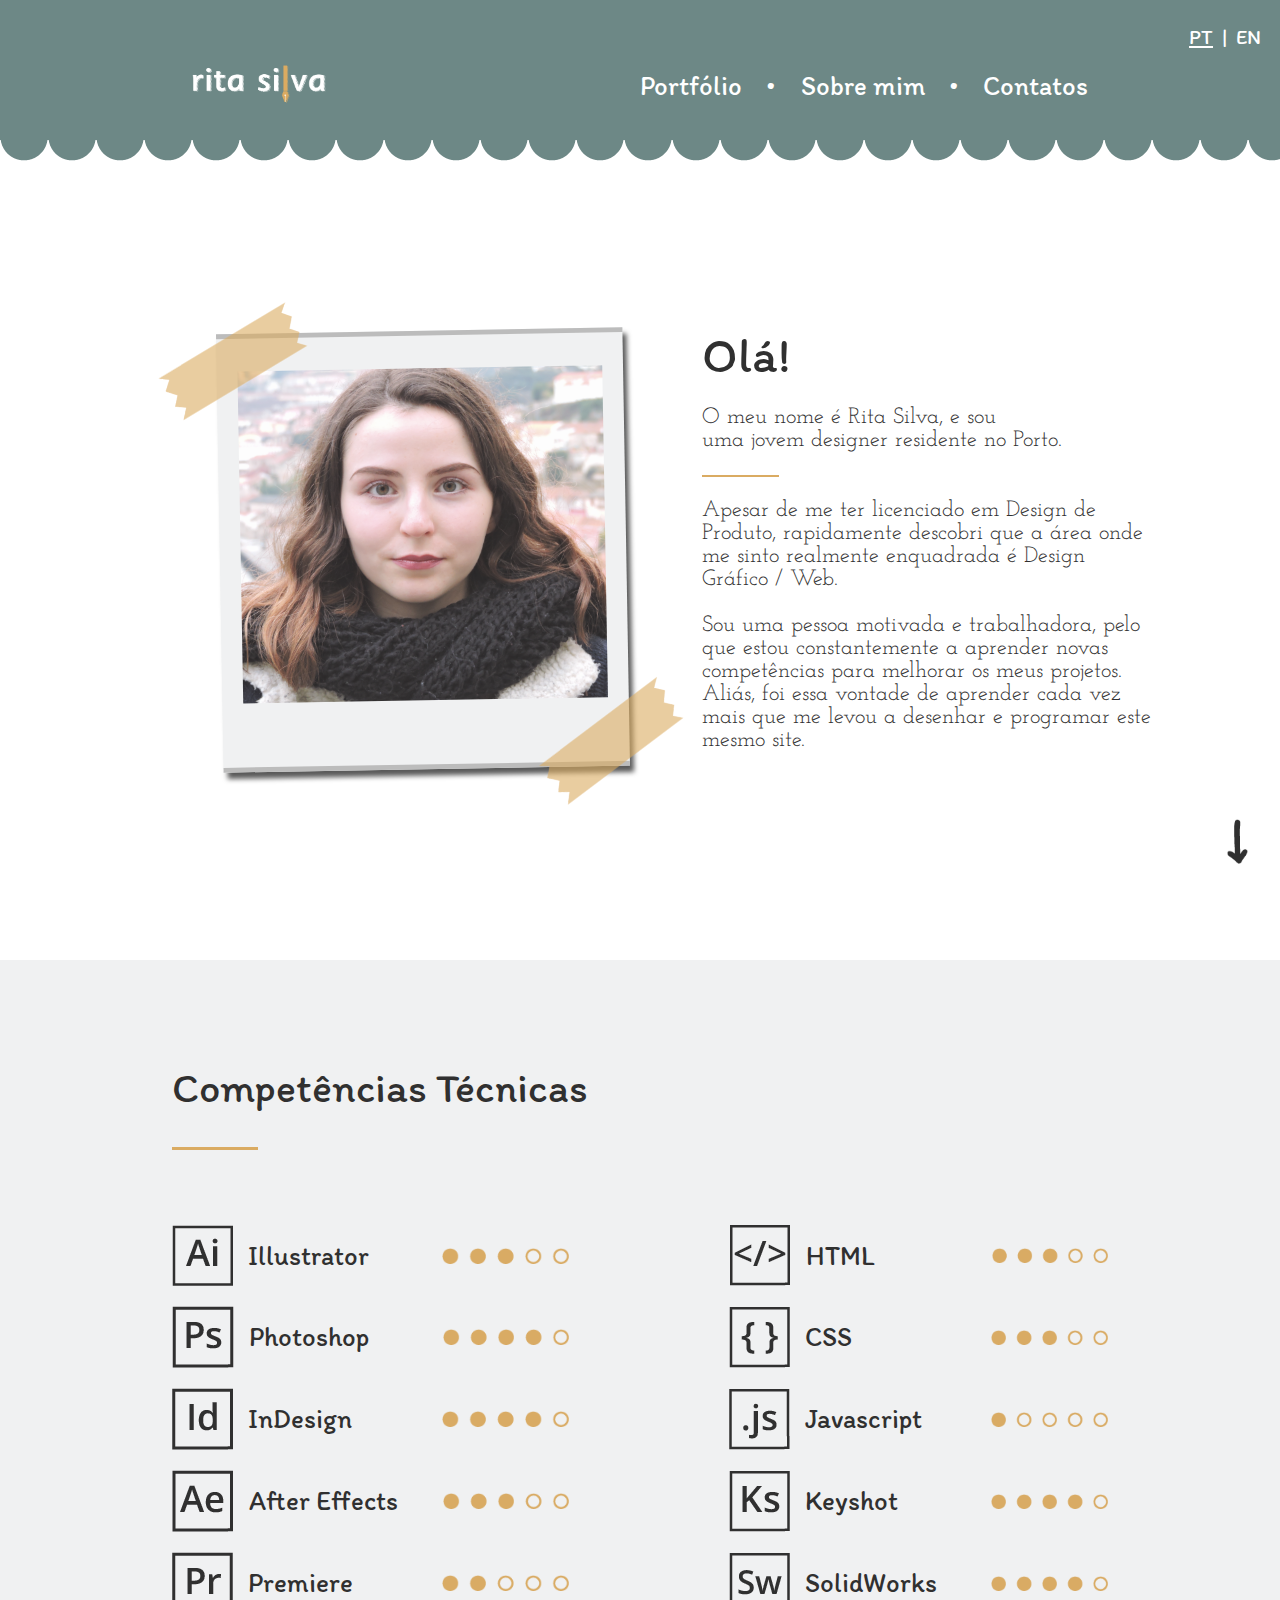
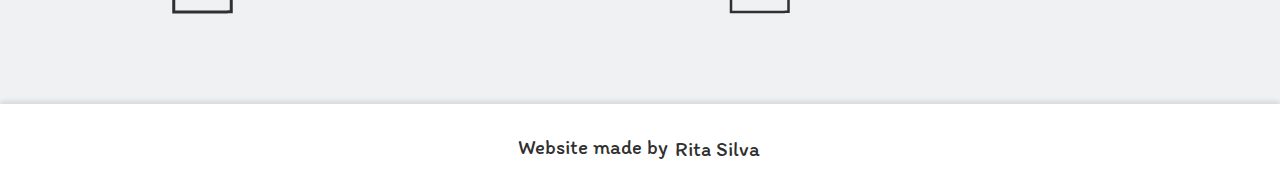
==== commit 2ae0611b: "Deploy latest changes" ====
--- a/about.html
+++ b/about.html
@@ -16,7 +16,7 @@
 			<span class="lang-en" id="lang-en-about" onclick="changeToEN()">EN</span>
 		</div>
 		<div class="header-wrapper">
-			<div class="home-header" onclick="changeToPage('index');"><img src="images/logo-alt3.png"></div>
+			<div class="home-header" onclick="changeToPage('index');"><img src="images/logo-alt2.png"></div>
 			<ul>
 				<li><a onclick="changeToPage('portfolio');" id="portfolio-header-about"></a></li>
 				<li>•</li>
